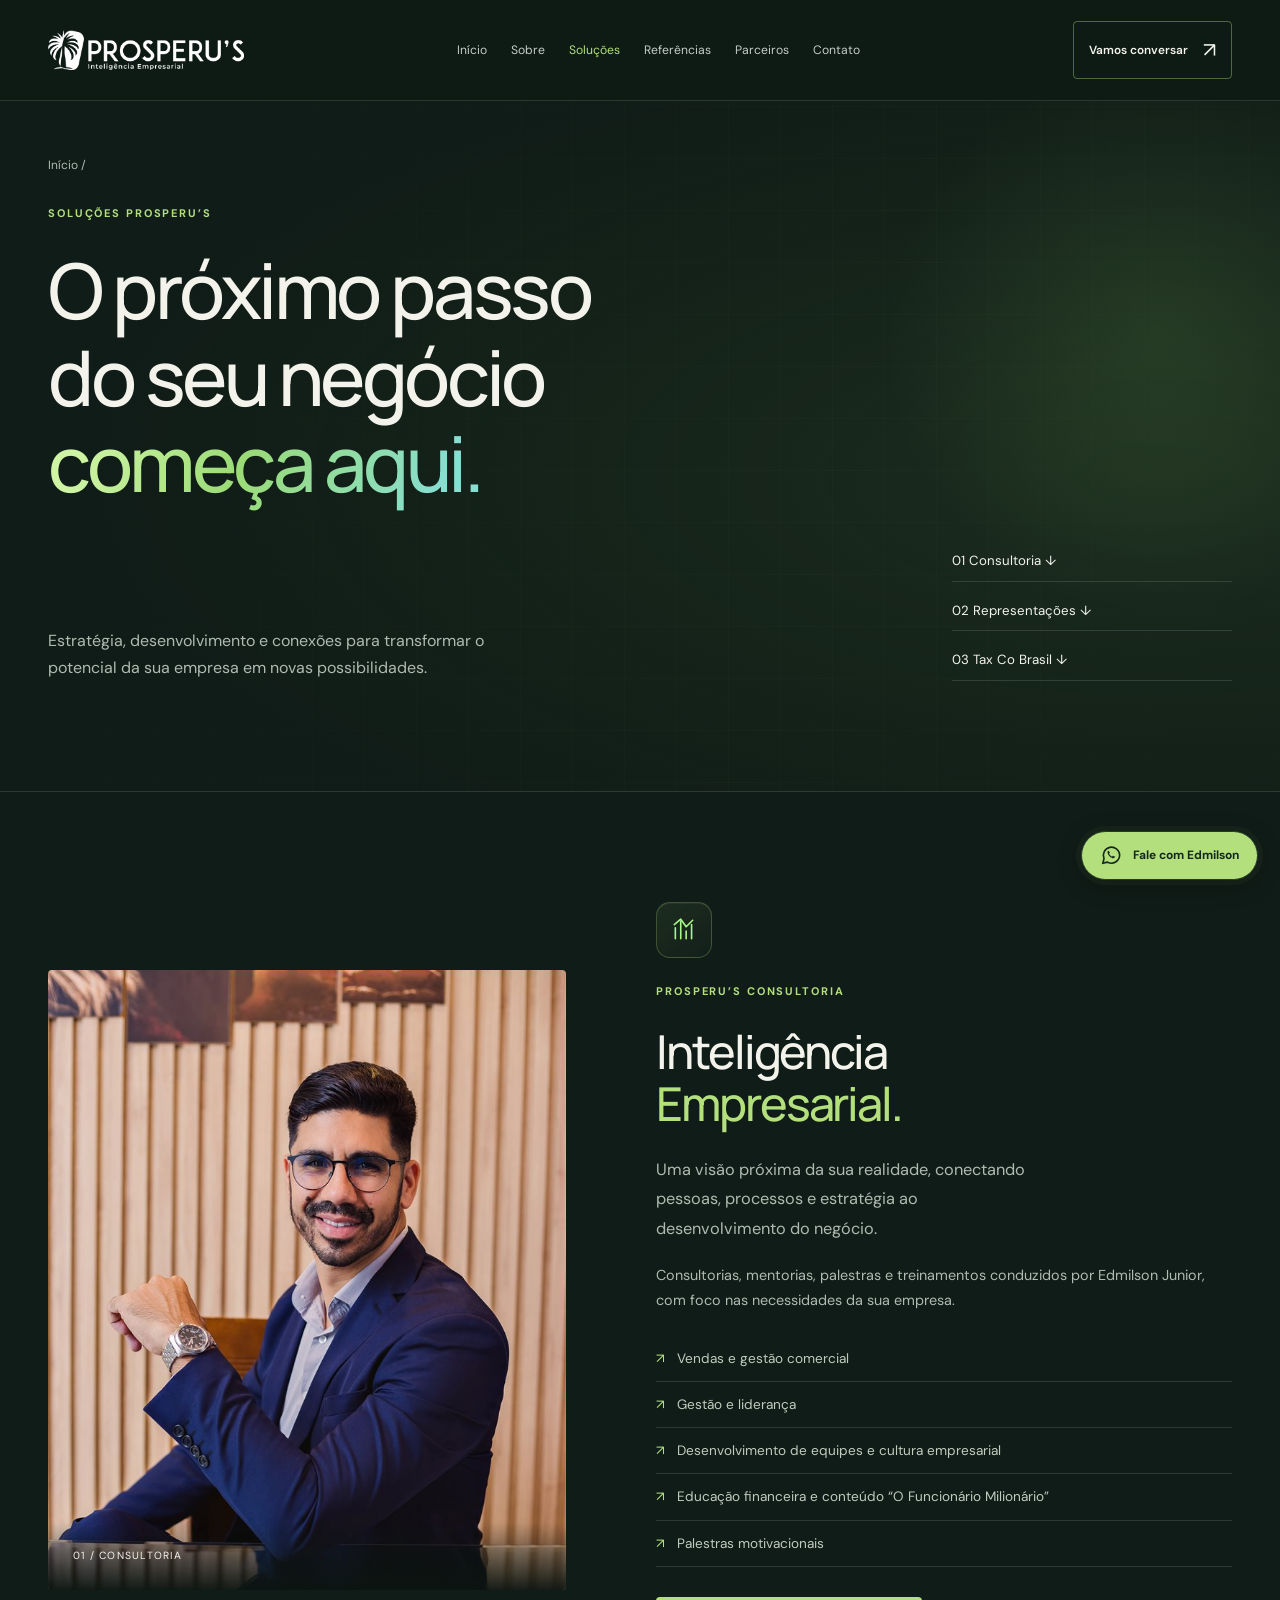
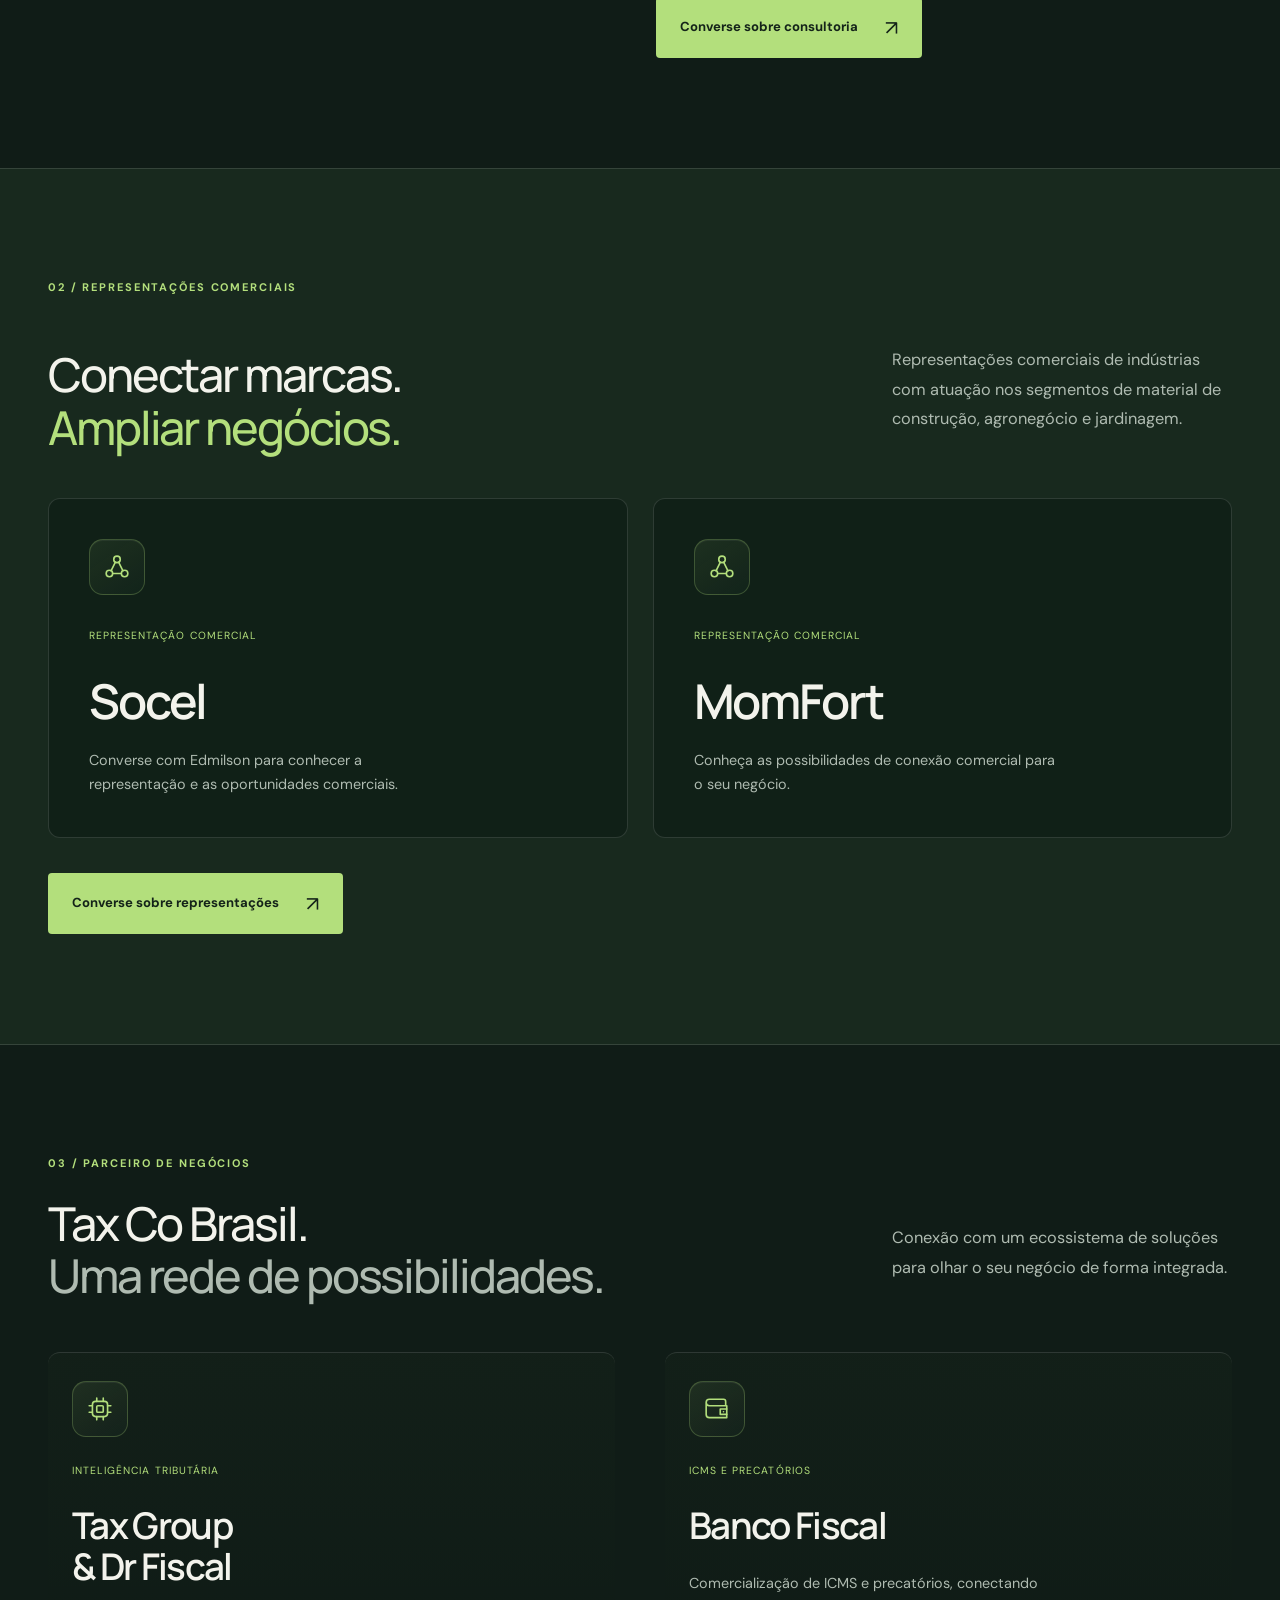
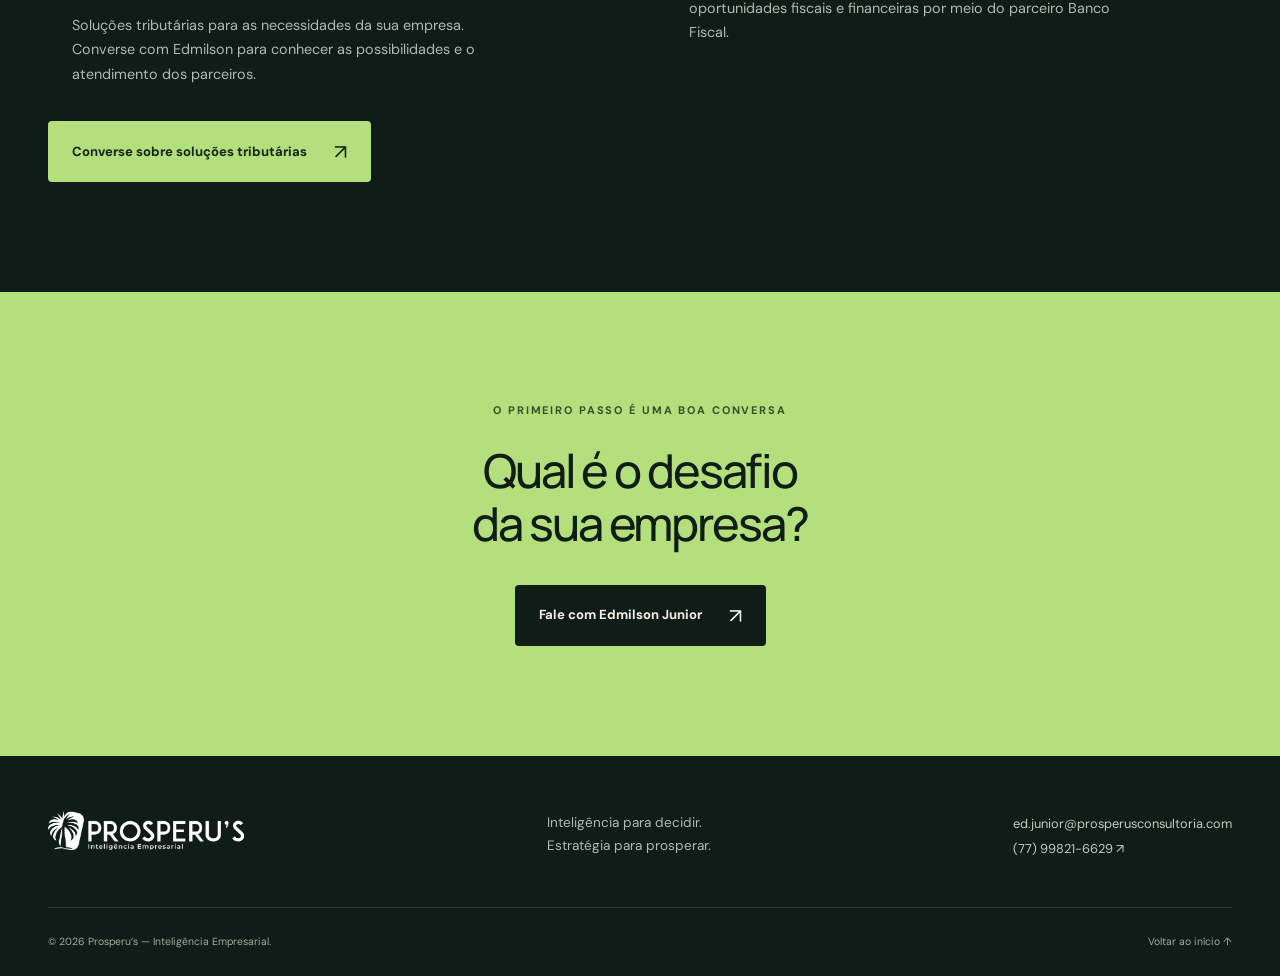
==== solucoes.html @ 61b0d807 "1.0.0 Protótipo novo site" ====
<!DOCTYPE html>
<html lang="pt-BR"><head><meta charset="UTF-8"><meta name="viewport" content="width=device-width, initial-scale=1">
<title>Soluções | Prosperu’s — Inteligência Empresarial</title><meta name="description" content="Conheça as soluções da Prosperu’s em consultoria empresarial, representações comerciais e inteligência tributária com o ecossistema Tax Co Brasil."><meta name="theme-color" content="#101c17">
<link rel="icon" href="img/favicon.ico"><link rel="preconnect" href="https://fonts.googleapis.com"><link rel="preconnect" href="https://fonts.gstatic.com" crossorigin>
<link href="https://fonts.googleapis.com/css2?family=DM+Sans:wght@400;500;600;700&family=Manrope:wght@400;500;600;700;800&display=swap" rel="stylesheet">
<link rel="stylesheet" href="css/style.css"><script src="js/script.js" defer></script></head><body><div class="scroll-progress" aria-hidden="true"></div><a class="skip-link" href="#conteudo">Pular para o conteúdo</a>
<header class="site-header"><div class="container nav-wrap">
<a class="brand" href="index.html" aria-label="Prosperu’s — início"><img src="img/prosperus-logo-white.png" alt="Prosperu’s — Inteligência Empresarial" width="220" height="45"></a>
<button class="menu-toggle" aria-expanded="false" aria-controls="main-menu" hidden>Menu <span aria-hidden="true">☰</span></button>
<nav id="main-menu" aria-label="Navegação principal">
<a href="index.html">Início</a><a href="index.html#sobre">Sobre</a><a href="solucoes.html" aria-current="page">Soluções</a><a href="index.html#referencias">Referências</a><a href="index.html#parceiros">Parceiros</a><a href="index.html#contato">Contato</a>
</nav><a class="nav-cta" href="https://wa.me/5577998216629?text=Ol%C3%A1%2C%20Edmilson!%20Gostaria%20de%20conversar%20sobre%20as%20solu%C3%A7%C3%B5es%20da%20Prosperu%E2%80%99s." target="_blank" rel="noopener noreferrer">Vamos conversar <span aria-hidden="true">↗</span></a>
</div></header>
<main id="conteudo" tabindex="-1"><section class="solutions-hero section"><div class="tech-grid" aria-hidden="true"></div><div class="container"><a class="breadcrumb" href="index.html">Início /</a><p class="eyebrow">SOLUÇÕES PROSPERU’S</p><h1>O próximo passo<br>do seu negócio<br><em>começa aqui.</em></h1><div class="solutions-intro"><p>Estratégia, desenvolvimento e conexões para transformar o potencial da sua empresa em novas possibilidades.</p><nav aria-label="Frentes de soluções"><a href="#consultoria">01 Consultoria ↓</a><a href="#representacoes">02 Representações ↓</a><a href="#tax-co">03 Tax Co Brasil ↓</a></nav></div></div></section>
<section class="section solution-detail" id="consultoria"><div class="container solution-grid"><div class="solution-image"><img src="img/edmilson-hero-1200.jpg" srcset="img/edmilson-hero-720.jpg 720w, img/edmilson-hero-1200.jpg 1200w" sizes="(max-width: 640px) calc(100vw - 60px), (max-width: 1336px) 45vw, 560px" alt="Edmilson Junior, consultor empresarial" width="3648" height="5472" loading="lazy"><span>01 / CONSULTORIA</span></div><div><span class="icon-box solution-icon"><svg class="ui-icon " viewBox="0 0 24 24" fill="none" stroke="currentColor" stroke-width="1.5" stroke-linecap="round" stroke-linejoin="round" aria-hidden="true" focusable="false"><use href="img/icons.svg#strategy"></use></svg></span><p class="eyebrow">PROSPERU’S CONSULTORIA</p><h2>Inteligência<br><em>Empresarial.</em></h2><p class="section-description">Uma visão próxima da sua realidade, conectando pessoas, processos e estratégia ao desenvolvimento do negócio.</p><p>Consultorias, mentorias, palestras e treinamentos conduzidos por Edmilson Junior, com foco nas necessidades da sua empresa.</p><ul class="topic-list"><li>Vendas e gestão comercial</li><li>Gestão e liderança</li><li>Desenvolvimento de equipes e cultura empresarial</li><li>Educação financeira e conteúdo “O Funcionário Milionário”</li><li>Palestras motivacionais</li></ul><a class="button button-primary" href="https://wa.me/5577998216629?text=Ol%C3%A1%2C%20Edmilson!%20Tenho%20interesse%20na%20Prosperu%E2%80%99s%20Consultoria%20%E2%80%94%20Intelig%C3%AAncia%20Empresarial." target="_blank" rel="noopener noreferrer">Converse sobre consultoria <span aria-hidden="true">↗</span></a></div></div></section>
<section class="section solution-detail representation-detail" id="representacoes"><div class="container"><p class="eyebrow">02 / REPRESENTAÇÕES COMERCIAIS</p><div class="heading-row"><h2>Conectar marcas.<br><em>Ampliar negócios.</em></h2><p class="section-description">Representações comerciais de indústrias com atuação nos segmentos de material de construção, agronegócio e jardinagem.</p></div><div class="representation-cards"><article><span class="icon-box"><svg class="ui-icon " viewBox="0 0 24 24" fill="none" stroke="currentColor" stroke-width="1.5" stroke-linecap="round" stroke-linejoin="round" aria-hidden="true" focusable="false"><use href="img/icons.svg#network"></use></svg></span><span>REPRESENTAÇÃO COMERCIAL</span><h3>Socel</h3><p>Converse com Edmilson para conhecer a representação e as oportunidades comerciais.</p></article><article><span class="icon-box"><svg class="ui-icon " viewBox="0 0 24 24" fill="none" stroke="currentColor" stroke-width="1.5" stroke-linecap="round" stroke-linejoin="round" aria-hidden="true" focusable="false"><use href="img/icons.svg#network"></use></svg></span><span>REPRESENTAÇÃO COMERCIAL</span><h3>MomFort</h3><p>Conheça as possibilidades de conexão comercial para o seu negócio.</p></article></div><a class="button button-primary" href="https://wa.me/5577998216629?text=Ol%C3%A1%2C%20Edmilson!%20Gostaria%20de%20saber%20mais%20sobre%20as%20representa%C3%A7%C3%B5es%20comerciais%20Socel%20e%20MomFort." target="_blank" rel="noopener noreferrer">Converse sobre representações <span aria-hidden="true">↗</span></a></div></section>
<section class="section solution-detail tax-detail" id="tax-co"><div class="container"><p class="eyebrow">03 / PARCEIRO DE NEGÓCIOS</p><div class="heading-row"><h2>Tax Co Brasil.<br><span class="muted">Uma rede de possibilidades.</span></h2><p class="section-description">Conexão com um ecossistema de soluções para olhar o seu negócio de forma integrada.</p></div><div class="tax-grid"><article><span class="icon-box"><svg class="ui-icon " viewBox="0 0 24 24" fill="none" stroke="currentColor" stroke-width="1.5" stroke-linecap="round" stroke-linejoin="round" aria-hidden="true" focusable="false"><use href="img/icons.svg#chip"></use></svg></span><span>INTELIGÊNCIA TRIBUTÁRIA</span><h3>Tax Group<br>& Dr Fiscal</h3><p>Soluções tributárias para as necessidades da sua empresa. Converse com Edmilson para conhecer as possibilidades e o atendimento dos parceiros.</p></article><article><span class="icon-box"><svg class="ui-icon " viewBox="0 0 24 24" fill="none" stroke="currentColor" stroke-width="1.5" stroke-linecap="round" stroke-linejoin="round" aria-hidden="true" focusable="false"><use href="img/icons.svg#wallet"></use></svg></span><span>ICMS E PRECATÓRIOS</span><h3>Banco Fiscal</h3><p>Comercialização de ICMS e precatórios, conectando oportunidades fiscais e financeiras por meio do parceiro Banco Fiscal.</p></article></div><a class="button button-primary" href="https://wa.me/5577998216629?text=Ol%C3%A1%2C%20Edmilson!%20Tenho%20interesse%20nas%20solu%C3%A7%C3%B5es%20do%20ecossistema%20Tax%20Co%20Brasil%2C%20intelig%C3%AAncia%20tribut%C3%A1ria%2C%20ICMS%20e%20precat%C3%B3rios." target="_blank" rel="noopener noreferrer">Converse sobre soluções tributárias <span aria-hidden="true">↗</span></a></div></section>
<section class="section final-cta"><div class="container"><p class="eyebrow">O PRIMEIRO PASSO É UMA BOA CONVERSA</p><h2>Qual é o desafio<br>da sua empresa?</h2><a class="button button-primary" href="index.html#contato">Fale com Edmilson Junior <span aria-hidden="true">↗</span></a></div></section></main><footer class="site-footer"><div class="container"><div class="footer-top"><a class="brand" href="index.html"><img src="img/prosperus-logo-white.png" alt="Prosperu’s — Inteligência Empresarial" width="220" height="45" loading="lazy"></a><p>Inteligência para decidir.<br>Estratégia para prosperar.</p><div><a href="mailto:ed.junior@prosperusconsultoria.com">ed.junior@prosperusconsultoria.com</a><br><a href="https://wa.me/5577998216629?text=Ol%C3%A1%2C%20Edmilson!%20Gostaria%20de%20conversar%20sobre%20as%20solu%C3%A7%C3%B5es%20da%20Prosperu%E2%80%99s." target="_blank" rel="noopener noreferrer">(77) 99821-6629 <span aria-hidden="true">↗</span></a></div></div><div class="footer-bottom"><span>© 2026 Prosperu’s — Inteligência Empresarial.</span><a href="index.html#conteudo">Voltar ao início ↑</a></div></div></footer>
<a class="floating-contact" href="https://wa.me/5577998216629?text=Ol%C3%A1%2C%20Edmilson!%20Gostaria%20de%20conversar%20sobre%20as%20solu%C3%A7%C3%B5es%20da%20Prosperu%E2%80%99s." target="_blank" rel="noopener noreferrer" aria-label="Conversar com Edmilson Junior no WhatsApp"><svg viewBox="0 0 24 24" fill="none" aria-hidden="true"><path d="M20.5 11.5a8.5 8.5 0 0 1-12.6 7.4L3 20l1.2-4.8a8.5 8.5 0 1 1 16.3-3.7Z" stroke="currentColor" stroke-width="1.7"/><path d="M8 7.5c-.7 1.5 1 5.8 5 7.3 1.2.4 2.5-.3 2.8-1.4l-2.3-1.2-1 1c-1.4-.6-2.6-1.8-3.1-3.2l1-1L9 7Z" fill="currentColor"/></svg><span>Fale com Edmilson</span></a></body></html>
---- css/style.css ----
/* Prosperu’s — identidade e componentes compartilhados */ :root {
  --bg:#101c17;
  --bg-deep:#0b1410;
  --surface:#17261e;
  --line:#ffffff20;
  --text:#f3f3ec;
  --muted:#afbbb1;
  --green:#b3df7c;
  --brand:#7aaa50;
  --light:#f0f1e9;
  --ink:#203429;
  --radius:4px
}

* {
  box-sizing:border-box
}

html {
  scroll-behavior:smooth;
  scroll-padding-top:110px
}

body {
  margin:0;
  background:var(--bg);
  color:var(--text);
  font-family:'DM Sans',sans-serif;
  font-size:16px;
  line-height:1.7
}

h1,h2,h3,p,figure {
  margin:0
}

h1,h2,h3 {
  font-family:'Manrope',sans-serif;
  line-height:1.13;
  letter-spacing:-.045em
}

h1 {
  font-size:clamp(3.2rem,5.65vw,5.4rem);
  font-weight:500
}

h2 {
  font-size:clamp(2.25rem,3.65vw,3.5rem);
  font-weight:500
}

h3 {
  font-size:1.5rem;
  font-weight:600
}

em {
  color:var(--green);
  font-style:normal
}

a {
  color:inherit;
  text-decoration:none
}

a,button,input,textarea {
  -webkit-tap-highlight-color:transparent
}

a,button {
  touch-action:manipulation
}

img {
  max-width:100%;
  display:block
}

button,input,textarea {
  font:inherit
}

button,a,input,textarea {
  outline-offset:5px
}

a:focus-visible,button:focus-visible,input:focus-visible,textarea:focus-visible {
  outline:2px solid var(--green)
}

::selection {
  background:var(--green);
  color:var(--bg)
}

.container {
  width:min(1240px,calc(100% - 96px));
  margin-inline:auto
}

.section {
  padding-block:110px
}

.eyebrow {
  color:var(--green);
  font-size:.69rem;
  font-weight:700;
  letter-spacing:.17em;
  line-height:1.5;
  margin-bottom:25px
}

.muted {
  color:var(--muted)
}

.section-description {
  color:var(--muted);
  max-width:390px;
  font-size:1.02rem;
  line-height:1.8
}

.section-heading {
  margin-bottom:50px
}

.section-heading>p:last-child:not(.eyebrow) {
  margin-top:24px;
  color:#5c6d60
}

.heading-row {
  display:flex;
  justify-content:space-between;
  gap:50px;
  align-items:end
}

.heading-row .section-description {
  max-width:340px
}

.button {
  display:inline-flex;
  align-items:center;
  justify-content:space-between;
  gap:27px;
  min-height:55px;
  padding:15px 23px;
  border:1px solid transparent;
  border-radius:var(--radius);
  font-size:.82rem;
  font-weight:700;
  line-height:1.4;
  cursor:pointer;
  transition:background .2s,transform .2s
}

.button-primary {
  color:#142319;
  background:var(--green)
}

.button-primary:hover {
  background:#c5eca0;
  transform:translateY(-2px)
}

.button span,.text-link span,.nav-cta span {
  font-size:1.3rem;
  font-weight:400
}

.text-link {
  display:inline-flex;
  align-items:center;
  justify-content:space-between;
  gap:25px;
  font-size:.83rem;
  font-weight:600;
  line-height:1.5
}

.text-link:hover {
  color:var(--green)
}

.skip-link {
  position:fixed;
  left:20px;
  top:-100px;
  background:var(--green);
  color:var(--bg);
  padding:12px;
  z-index:100
}

.skip-link:focus {
  top:10px
}

.status-dot {
  display:inline-block;
  flex-shrink:0;
  width:6px;
  height:6px;
  border-radius:50%;
  background:var(--green)
}

.brand {
  display:block;
  flex-shrink:0;
  width:196px
}

.brand img {
  width:100%;
  height:auto
}

.site-header {
  position:fixed;
  top:0;
  left:0;
  right:0;
  z-index:30;
  background:#101c17f5;
  border-bottom:1px solid var(--line)
}

.nav-wrap {
  min-height:100px;
  display:flex;
  gap:30px;
  align-items:center;
  justify-content:space-between
}

.site-header nav {
  display:flex;
  gap:24px;
  align-items:center
}

.site-header nav a {
  font-size:.76rem;
  color:#c5cdc6;
  white-space:nowrap;
  transition:color .2s
}

.site-header nav a:hover,.site-header nav a[aria-current] {
  color:var(--green)
}

.nav-cta {
  font-size:.74rem;
  font-weight:600;
  border:1px solid #b3df7c65;
  padding:10px 15px;
  display:flex;
  align-items:center;
  gap:15px;
  border-radius:var(--radius);
  white-space:nowrap
}

.nav-cta:hover {
  background:var(--surface)
}

.menu-toggle {
  display:none;
  background:none;
  color:var(--text);
  border:1px solid var(--line);
  padding:8px 12px;
  border-radius:4px;
  cursor:pointer
}

.menu-toggle[hidden] {
  display:none
}

.hero {
  padding-top:153px;
  overflow:hidden;
  background:radial-gradient(ellipse at 80% 38%,#263a2570 0%,transparent 58%)
}

.hero-grid {
  display:grid;
  grid-template-columns:1.1fr 1fr;
  align-items:center;
  gap:60px
}

.hero-copy {
  padding-block:34px 20px
}

.hero .eyebrow {
  display:flex;
  align-items:center;
  gap:10px;
  margin-bottom:33px
}

.hero h1 {
  line-height:1.08
}

.hero-description {
  font-size:1.05rem;
  color:#c3cbc2;
  margin-top:27px;
  line-height:1.8
}

.hero-actions {
  display:flex;
  align-items:center;
  gap:27px;
  margin-top:33px
}

.hero-note {
  display:flex;
  gap:18px;
  align-items:center;
  margin-top:46px;
  color:#b0bbaf;
  font-size:.72rem;
  line-height:1.7
}

.hero-note .line {
  width:38px;
  height:1px;
  background:#b3df7c88
}

.hero-visual {
  position:relative;
  align-self:stretch;
  display:flex;
  align-items:center;
  min-width:0;
  padding:25px 25px 28px 0
}

.hero-photo {
  height:550px;
  max-height:65vw;
  width:100%;
  position:relative;
  border-radius:160px 6px 6px 6px;
  overflow:hidden;
  border:1px solid #b3df7c30
}

.hero-photo:after {
  content:'';
  position:absolute;
  inset:0;
  background:linear-gradient(0deg,#101c1770,transparent 35%)
}

.hero-photo img {
  width:100%;
  height:100%;
  object-fit:cover;
  object-position:50% 37%
}

.photo-word {
  position:absolute;
  top:2px;
  right:22px;
  font-size:.65rem;
  letter-spacing:.38em;
  color:#a5b798
}

.portrait-label {
  position:absolute;
  bottom:58px;
  left:-28px;
  right:58px;
  display:flex;
  align-items:center;
  gap:16px;
  border:1px solid #ffffff30;
  background:#13251ee8;
  backdrop-filter:blur(12px);
  padding:18px 22px;
  border-radius:4px
}

.portrait-label strong {
  font-size:.96rem;
  display:block;
  font-weight:500
}

.portrait-label div>span {
  display:block;
  font-size:.69rem;
  color:#b3c2b4
}

.portrait-label>span:last-child {
  margin-left:auto;
  color:var(--green);
  font-size:1.7rem
}

.photo-caption {
  position:absolute;
  bottom:3px;
  right:24px;
  font-size:.5rem;
  letter-spacing:.15em;
  color:#afbdad
}

.hero-bottom {
  display:flex;
  align-items:center;
  justify-content:space-between;
  padding-block:32px 27px;
  margin-top:35px;
  border-top:1px solid var(--line);
  font-size:.6rem;
  letter-spacing:.12em;
  color:#9cafa1
}

.hero-bottom a {
  letter-spacing:0;
  font-size:.72rem
}

.stats {
  border-block:1px solid var(--line);
  background:#142219
}

.stats-grid {
  display:grid;
  grid-template-columns:repeat(5,1fr);
  padding-block:36px
}

.stats-grid>div {
  padding-inline:28px;
  border-left:1px solid var(--line)
}

.stats-grid>div:first-child {
  padding-left:0;
  border-left:0
}

.stats strong {
  font-family:'Manrope',sans-serif;
  font-size:clamp(2rem,3vw,2.8rem);
  font-weight:500;
  line-height:1.3;
  letter-spacing:-.05em;
  white-space:nowrap
}

.stats strong span {
  color:var(--green)
}

.stats p {
  color:var(--muted);
  font-size:.72rem;
  margin-top:5px
}

.about-grid {
  display:grid;
  grid-template-columns:.9fr 1fr;
  gap:90px;
  align-items:center
}

.about-photo {
  position:relative;
  height:555px;
  overflow:hidden;
  border-radius:4px
}

.about-photo img {
  height:100%;
  width:100%;
  object-fit:cover;
  object-position:center 30%
}

.about-photo>span {
  position:absolute;
  bottom:0;
  left:0;
  right:0;
  padding:25px;
  background:linear-gradient(0deg,#0b1410e0,transparent);
  font-size:.6rem;
  letter-spacing:.12em
}

.about-copy h3 {
  font-size:2.25rem
}

.about-copy .eyebrow {
  margin-bottom:16px
}

.role {
  font-size:.8rem;
  color:var(--green);
  margin-top:10px;
  margin-bottom:25px
}

.about-copy>p:not(.eyebrow):not(.role) {
  color:var(--muted);
  font-size:.92rem;
  margin-bottom:18px
}

.about-copy strong {
  color:var(--text);
  font-weight:500
}

.about-copy .text-link {
  margin-top:10px
}

.values-grid {
  display:grid;
  grid-template-columns:repeat(3,1fr);
  gap:42px;
  margin-top:70px
}

.values-grid article {
  border-top:1px solid var(--line);
  padding-top:23px
}

.values-grid article>span {
  font-size:.65rem;
  color:var(--green)
}

.values-grid h3 {
  margin-block:13px
}

.values-grid p {
  font-size:.86rem;
  color:var(--muted)
}

.challenges {
  background:var(--bg-deep)
}

.challenges-grid {
  display:grid;
  grid-template-columns:1fr 1.1fr;
  gap:90px;
  align-items:center
}

.challenges .section-description {
  margin-block:25px
}

.challenge-list>div {
  display:flex;
  gap:20px;
  align-items:center;
  border-bottom:1px solid var(--line);
  padding:25px 0
}

.challenge-list>div:first-child {
  border-top:1px solid var(--line)
}

.challenge-list>div>span:first-child {
  font-size:.65rem;
  color:var(--green)
}

.challenge-list h3 {
  font-size:1.07rem;
  letter-spacing:-.015em;
  line-height:1.5;
  font-weight:500
}

.challenge-list>div>span:last-child {
  color:var(--green);
  margin-left:auto
}

.service-grid {
  display:grid;
  grid-template-columns:repeat(3,1fr);
  gap:18px
}

.service-card {
  display:flex;
  flex-direction:column;
  padding:32px;
  background:var(--surface);
  border:1px solid var(--line);
  min-height:350px;
  border-radius:var(--radius);
  transition:background .2s,border-color .2s
}

.service-card:hover {
  background:#213527;
  border-color:#b3df7c80
}

.card-number {
  color:var(--green);
  font-size:.62rem;
  letter-spacing:.1em
}

.service-card h3 {
  margin-top:50px;
  font-size:1.5rem;
  line-height:1.25
}

.service-card p {
  font-size:.85rem;
  color:var(--muted);
  margin-block:19px 30px
}

.card-link {
  display:flex;
  justify-content:space-between;
  align-items:center;
  gap:15px;
  font-size:.76rem;
  margin-top:auto;
  color:var(--green);
  border-top:1px solid var(--line);
  padding-top:18px
}

.references {
  background:var(--light);
  color:var(--ink)
}

.references .eyebrow {
  color:#426632
}

.logo-grid {
  display:grid;
  grid-template-columns:repeat(5,1fr);
  gap:1px;
  background:#d4dcd0;
  border:1px solid #d4dcd0
}

.logo-tile {
  background:white;
  min-height:135px;
  display:flex;
  justify-content:center;
  align-items:center;
  padding:24px
}

.logo-tile img {
  width:auto;
  max-width:100%;
  height:auto;
  max-height:75px;
  object-fit:contain
}

.name-tile {
  font-family:'Manrope',sans-serif;
  font-size:1.15rem;
  font-weight:700;
  text-align:center
}

.testimonials {
  margin-top:85px
}

.testimonials h3 {
  font-size:2rem
}

.testimonial-grid {
  display:grid;
  grid-template-columns:repeat(2,1fr);
  gap:30px
}

.testimonial-grid figure {
  padding:30px;
  border:1px solid #ccd4c7;
  border-radius:var(--radius);
  background:#e9ece2;
  display:flex;
  flex-direction:column
}

.testimonial-grid blockquote {
  margin:0 0 25px;
  font-size:.87rem;
  line-height:1.85
}

.testimonial-grid figcaption {
  margin-top:auto;
  border-top:1px solid #ccd4c7;
  padding-top:18px
}

.testimonial-grid figcaption strong {
  font-size:.85rem;
  display:block
}

.testimonial-grid figcaption span {
  font-size:.72rem;
  display:block;
  color:#52624e;
  margin-top:4px
}

.partner-grid {
  display:grid;
  grid-template-columns:repeat(5,1fr);
  border-block:1px solid var(--line)
}

.partner-grid>div {
  padding:25px 20px;
  border-left:1px solid var(--line)
}

.partner-grid>div:first-child {
  border-left:0;
  padding-left:0
}

.partner-grid span {
  font-size:.65rem;
  color:var(--green)
}

.partner-grid h3 {
  font-size:1.15rem;
  margin-top:20px;
  line-height:1.4;
  letter-spacing:-.025em
}

.representation-strip {
  display:flex;
  align-items:center;
  gap:40px;
  padding-top:35px
}

.representation-strip>span {
  font-size:.6rem;
  letter-spacing:.08em;
  color:var(--muted)
}

.representation-strip strong {
  font-size:1.2rem;
  font-family:'Manrope',sans-serif;
  font-weight:500
}

.representation-strip a {
  margin-left:auto;
  color:var(--green)
}

.contact {
  background:var(--bg-deep);
  border-top:1px solid var(--line)
}

.contact-grid {
  display:grid;
  grid-template-columns:1fr 1fr;
  gap:90px
}

.contact h2 {
  font-size:clamp(2.7rem,4.8vw,4.5rem)
}

.contact .section-description {
  margin-block:25px 30px
}

.contact-details {
  display:flex;
  flex-direction:column;
  gap:8px;
  margin-top:30px;
  font-size:.85rem;
  color:var(--muted)
}

.contact-details a {
  overflow-wrap:anywhere
}

.contact-details a:hover {
  color:var(--green)
}

.contact-form {
  background:var(--surface);
  padding:35px;
  border:1px solid var(--line);
  border-radius:var(--radius)
}

.contact-form h3 {
  font-size:1.4rem
}

.contact-form>p {
  font-size:.82rem;
  color:var(--muted);
  margin-block:12px 25px
}

label {
  display:block;
  font-size:.75rem;
  margin-bottom:8px
}

input,textarea {
  width:100%;
  min-width:0;
  background:#101c17;
  color:var(--text);
  border:1px solid #ffffff30;
  border-radius:3px;
  padding:13px;
  font-size:.83rem;
  margin-bottom:20px
}

input::placeholder,textarea::placeholder {
  color:#a2b0a5
}

textarea {
  resize:vertical;
  min-height:120px
}

.form-row {
  display:grid;
  grid-template-columns:1fr 1fr;
  gap:15px
}

.contact-form .button {
  width:100%
}

.site-footer {
  padding-block:55px 25px
}

.footer-top {
  display:flex;
  justify-content:space-between;
  align-items:start;
  gap:40px
}

.footer-top p {
  font-size:.85rem;
  color:var(--muted)
}

.footer-top>div {
  font-size:.8rem;
  line-height:2;
  color:#c1cec0
}

.footer-top>div a {
  overflow-wrap:anywhere
}

.footer-top>div a:hover {
  color:var(--green)
}

.footer-bottom {
  display:flex;
  justify-content:space-between;
  gap:25px;
  padding-top:25px;
  margin-top:45px;
  border-top:1px solid var(--line);
  font-size:.65rem;
  color:#9eb09f
}

.floating-contact {
  position:fixed;
  right:22px;
  bottom:20px;
  z-index:25;
  background:var(--green);
  color:#15291b;
  display:flex;
  align-items:center;
  gap:10px;
  padding:12px 18px;
  border:1px solid #233b25;
  border-radius:50px;
  box-shadow:0 5px 25px #0004;
  font-size:.75rem;
  font-weight:700
}

.floating-contact:hover {
  background:#c5eca0
}

.floating-contact svg {
  width:23px;
  height:23px
}

.solutions-hero {
  padding-top:150px;
  background:radial-gradient(ellipse at 90% 60%,#29402670,transparent 65%);
  border-bottom:1px solid var(--line)
}

.breadcrumb {
  color:var(--muted);
  font-size:.75rem;
  display:inline-block;
  margin-bottom:30px
}

.solutions-hero h1 {
  font-size:clamp(3.2rem,6vw,5.6rem)
}

.solutions-intro {
  display:flex;
  justify-content:space-between;
  gap:65px;
  align-items:end;
  margin-top:35px
}

.solutions-intro>p {
  max-width:440px;
  color:var(--muted)
}

.solutions-intro nav {
  display:flex;
  flex-direction:column;
  gap:10px;
  min-width:280px
}

.solutions-intro nav a {
  border-bottom:1px solid var(--line);
  padding:8px 0;
  font-size:.83rem
}

.solutions-intro nav a:hover {
  color:var(--green)
}

.solution-grid {
  display:grid;
  grid-template-columns:.9fr 1fr;
  gap:90px;
  align-items:center
}

.solution-image {
  height:620px;
  position:relative;
  overflow:hidden;
  border-radius:var(--radius)
}

.solution-image img {
  height:100%;
  width:100%;
  object-fit:cover;
  object-position:50% 35%
}

.solution-image>span {
  position:absolute;
  bottom:0;
  left:0;
  right:0;
  padding:25px;
  background:linear-gradient(0deg,#0b1410ee,transparent);
  font-size:.65rem;
  letter-spacing:.12em
}

.solution-detail .section-description {
  margin-top:25px;
  margin-bottom:20px
}

.solution-detail p:not(.eyebrow):not(.section-description) {
  font-size:.9rem;
  color:var(--muted)
}

.topic-list {
  list-style:none;
  margin:24px 0 30px;
  padding:0
}

.topic-list li {
  border-bottom:1px solid var(--line);
  padding:11px 0;
  font-size:.85rem;
  color:#c0ccbe
}

.topic-list li:before {
  content:'↗';
  color:var(--green);
  margin-right:12px
}

.representation-detail {
  background:#18291e;
  border-block:1px solid var(--line)
}

.representation-cards {
  display:grid;
  grid-template-columns:1fr 1fr;
  gap:25px;
  margin:45px 0 35px
}

.representation-cards article {
  padding:40px;
  background:#102017;
  border:1px solid var(--line);
  border-radius:var(--radius)
}

.representation-cards article>span,.tax-grid article>span {
  font-size:.65rem;
  letter-spacing:.1em;
  color:var(--green)
}

.representation-cards h3 {
  font-size:3rem;
  margin-block:26px 20px
}

.representation-cards p {
  max-width:370px
}

.tax-grid {
  display:grid;
  grid-template-columns:1fr 1fr;
  gap:50px;
  margin-block:50px 35px
}

.tax-grid article {
  border-top:1px solid var(--line);
  padding-top:28px
}

.tax-grid h3 {
  font-size:2.3rem;
  margin-block:25px
}

.tax-grid p {
  max-width:440px
}

.final-cta {
  text-align:center;
  background:var(--green);
  color:var(--bg)
}

.final-cta .eyebrow {
  color:#35502b
}

.final-cta .button {
  margin-top:35px;
  background:var(--bg);
  color:var(--text)
}

.final-cta .button:hover {
  background:#263c2b
}

.thank-you {
  min-height:100svh;
  display:grid;
  place-items:center;
  padding:40px 24px;
  background:radial-gradient(ellipse at top,#30462b,transparent 65%)
}

.thank-you-card {
  max-width:640px;
  text-align:center
}

.thank-you-card .brand {
  margin:0 auto 40px
}

.success-mark {
  display:grid;
  place-items:center;
  width:60px;
  height:60px;
  margin:0 auto 25px;
  border:1px solid #b3df7c66;
  border-radius:50%;
  font-size:1.8rem;
  color:var(--green)
}

.thank-you-card h1 {
  font-size:clamp(3rem,6vw,4.6rem)
}

.thank-you-card>p:not(.eyebrow) {
  margin:25px auto;
  color:var(--muted);
  max-width:440px
}

.thank-you-card .button {
  margin:10px auto 25px
}

.thank-you-card>.text-link {
  display:flex;
  justify-content:center;
  gap:12px
}

@media(min-width:1600px) {
  .hero {
    padding-top:175px
  }

  .hero-photo {
    height:620px
  }

  .hero h1 {
    font-size:5.6rem
  }
}

@media(max-width:1150px) {
  .container {
    width:calc(100% - 64px)
  }

  .brand {
    width:170px
  }

  .nav-wrap {
    gap:20px
  }

  .site-header nav {
    gap:17px
  }

  .nav-cta {
    display:none
  }

  .hero-grid {
    gap:35px
  }

  .hero h1 {
    font-size:5.7vw
  }

  .hero-actions {
    gap:18px;
    flex-wrap:wrap
  }

  .hero-photo {
    height:530px
  }

  .portrait-label {
    left:-12px;
    right:40px
  }

  .about-grid,.challenges-grid,.contact-grid,.solution-grid {
    gap:50px
  }

  .service-card {
    padding:25px
  }

  .service-card h3 {
    font-size:1.3rem
  }

  .stats-grid>div {
    padding-inline:18px
  }
}

@media(max-width:850px) {
  .container {
    width:calc(100% - 48px)
  }

  .section {
    padding-block:75px
  }

  .nav-wrap {
    min-height:82px;
    flex-wrap:wrap
  }

  .site-header nav {
    gap:18px
  }

  .site-header nav a {
    font-size:.7rem
  }

  .brand {
    width:155px
  }

  .hero {
    padding-top:120px
  }

  .hero-grid {
    gap:25px
  }

  .hero .eyebrow {
    font-size:.55rem;
    letter-spacing:.1em
  }

  .hero-photo {
    height:460px
  }

  .hero h1 {
    font-size:6vw
  }

  .hero-description {
    font-size:.9rem
  }

  .hero-note {
    margin-top:30px
  }

  .hero-actions .button {
    padding-inline:15px;
    font-size:.73rem
  }

  .portrait-label {
    padding:15px;
    right:35px;
    bottom:55px
  }

  .portrait-label strong {
    font-size:.8rem
  }

  .portrait-label div>span {
    font-size:.6rem
  }

  .photo-caption {
    font-size:.4rem
  }

  .stats-grid>div {
    padding-inline:12px
  }

  .stats strong {
    font-size:1.9rem
  }

  .stats p {
    font-size:.63rem
  }

  .about-grid,.solution-grid {
    gap:35px
  }

  .about-photo {
    height:500px
  }

  .about-copy>p:not(.eyebrow):not(.role) {
    font-size:.83rem
  }

  .about-copy h3 {
    font-size:2rem
  }

  .values-grid {
    gap:25px
  }

  .values-grid p {
    font-size:.8rem
  }

  .heading-row {
    gap:30px
  }

  .heading-row .section-description {
    max-width:260px;
    font-size:.88rem
  }

  .challenges-grid {
    gap:35px
  }

  .service-grid {
    gap:12px
  }

  .service-card {
    padding:22px 18px
  }

  .service-card h3 {
    font-size:1.15rem
  }

  .card-number {
    font-size:.5rem
  }

  .service-card p {
    font-size:.8rem
  }

  .card-link {
    font-size:.68rem
  }

  .logo-grid {
    grid-template-columns:repeat(4,1fr)
  }

  .partner-grid {
    grid-template-columns:repeat(3,1fr);
    border-bottom:0
  }

  .partner-grid>div {
    border-bottom:1px solid var(--line);
    padding:20px
  }

  .partner-grid>div:first-child {
    padding-left:20px
  }

  .partner-grid>div:nth-child(3n+1) {
    border-left:0
  }

  .representation-strip {
    gap:25px;
    flex-wrap:wrap
  }

  .contact-grid {
    gap:35px
  }

  .contact-form {
    padding:25px
  }

  .form-row {
    grid-template-columns:1fr;
    gap:0
  }

  .footer-top {
    flex-wrap:wrap;
    gap:30px
  }

  .footer-top>div {
    width:100%
  }

  .solutions-hero {
    padding-top:125px
  }

  .solutions-intro {
    gap:35px
  }

  .solutions-intro nav {
    min-width:220px
  }

  .solution-image {
    height:610px
  }
}

@media(max-width:640px) {
  html {
    scroll-padding-top:90px
  }

  .container {
    width:calc(100% - 40px)
  }

  .section {
    padding-block:60px
  }

  .nav-wrap {
    min-height:76px;
    gap:0
  }

  .brand {
    width:167px
  }

  .menu-toggle:not([hidden]) {
    display:block
  }

  .js-ready .site-header nav {
    display:none
  }

  .js-ready .site-header nav.is-open {
    display:flex
  }

  .site-header nav {
    order:3;
    width:100%;
    flex-direction:column;
    align-items:stretch;
    gap:0;
    padding-block:12px 20px
  }

  .site-header nav a {
    padding:12px 5px;
    font-size:.9rem;
    border-bottom:1px solid var(--line)
  }

  body:not(.js-ready) .site-header {
    position:relative
  }

  body:not(.js-ready) .hero {
    padding-top:30px
  }

  body:not(.js-ready) .solutions-hero {
    padding-top:40px
  }

  .hero {
    padding-top:110px
  }

  .hero-grid {
    grid-template-columns:1fr;
    gap:25px
  }

  .hero-copy {
    padding-block:0
  }

  .hero .eyebrow {
    font-size:.57rem;
    letter-spacing:.12em;
    margin-bottom:24px
  }

  .hero h1 {
    font-size:clamp(2.5rem,10.5vw,4.25rem)
  }

  .hero-description {
    font-size:.95rem;
    margin-top:22px
  }

  .hero-actions {
    margin-top:25px;
    gap:22px
  }

  .hero-actions .button {
    font-size:.77rem;
    padding:15px 18px
  }

  .hero-note {
    display:none
  }

  .hero-visual {
    padding:25px 10px 25px 10px;
    max-width:460px;
    width:100%;
    margin:auto
  }

  .hero-photo {
    height:460px;
    max-height:none;
    border-top-left-radius:120px
  }

  .hero-photo img {
    object-position:50% 34%
  }

  .photo-word {
    font-size:.55rem;
    right:12px;
    top:2px
  }

  .portrait-label {
    left:0;
    right:35px;
    bottom:45px;
    padding:16px 19px
  }

  .portrait-label strong {
    font-size:.95rem
  }

  .portrait-label div>span {
    font-size:.69rem
  }

  .photo-caption {
    right:12px;
    bottom:0;
    font-size:.43rem
  }

  .hero-bottom {
    margin-top:20px;
    padding-block:23px;
    gap:20px
  }

  .hero-bottom>span {
    max-width:160px;
    font-size:.51rem
  }

  .hero-bottom a {
    font-size:.65rem;
    text-align:right
  }

  .stats-grid {
    grid-template-columns:repeat(2,1fr);
    padding-block:10px
  }

  .stats-grid>div,.stats-grid>div:first-child {
    padding:22px 15px;
    border:0;
    border-bottom:1px solid var(--line)
  }

  .stats-grid>div:nth-child(even) {
    border-left:1px solid var(--line)
  }

  .stats-grid>div:last-child {
    grid-column:1 / -1;
    border-bottom:0;
    padding-bottom:20px
  }

  .stats strong {
    font-size:2.25rem
  }

  .stats p {
    font-size:.73rem
  }

  .section-heading {
    margin-bottom:35px
  }

  .eyebrow {
    font-size:.6rem;
    margin-bottom:20px
  }

  h2 {
    font-size:clamp(2rem,7.6vw,3rem)
  }

  .about-grid,.challenges-grid,.contact-grid,.solution-grid {
    grid-template-columns:1fr;
    gap:35px
  }

  .about-photo {
    height:450px;
    max-width:460px;
    width:100%
  }

  .about-copy>p:not(.eyebrow):not(.role) {
    font-size:.92rem
  }

  .about-copy h3 {
    font-size:2.15rem
  }

  .values-grid {
    grid-template-columns:1fr;
    gap:25px;
    margin-top:45px
  }

  .values-grid h3 {
    font-size:1.35rem
  }

  .values-grid p {
    font-size:.88rem
  }

  .values-grid article {
    padding-top:18px
  }

  .values-grid article>span {
    float:right
  }

  .challenge-list>div {
    padding:20px 0;
    gap:15px
  }

  .challenge-list h3 {
    font-size:1rem
  }

  .heading-row {
    display:block
  }

  .heading-row .section-description {
    max-width:100%;
    font-size:.95rem;
    margin-top:25px
  }

  .service-grid {
    grid-template-columns:1fr;
    gap:15px
  }

  .service-card {
    padding:27px;
    min-height:300px
  }

  .card-number {
    font-size:.6rem
  }

  .service-card h3 {
    font-size:1.6rem;
    margin-top:35px
  }

  .service-card p {
    font-size:.88rem
  }

  .card-link {
    font-size:.78rem
  }

  .logo-grid {
    grid-template-columns:repeat(2,1fr)
  }

  .logo-tile {
    min-height:115px;
    padding:20px
  }

  .logo-tile img {
    max-height:65px
  }

  .name-tile {
    font-size:1rem
  }

  .testimonials {
    margin-top:55px
  }

  .testimonials h3 {
    font-size:1.7rem
  }

  .testimonial-grid {
    grid-template-columns:1fr;
    gap:18px
  }

  .testimonial-grid figure {
    padding:25px
  }

  .partner-grid {
    grid-template-columns:repeat(2,1fr)
  }

  .partner-grid>div:nth-child(3n+1) {
    border-left:1px solid var(--line)
  }

  .partner-grid>div:nth-child(2n+1) {
    border-left:0
  }

  .partner-grid h3 {
    font-size:1rem
  }

  .partner-grid>div:last-child {
    grid-column:1 / -1
  }

  .representation-strip {
    gap:20px
  }

  .representation-strip>span {
    width:100%
  }

  .representation-strip a {
    font-size:.75rem
  }

  .contact h2 {
    font-size:3rem
  }

  .contact-form {
    padding:25px 20px
  }

  .contact-form h3 {
    font-size:1.35rem
  }

  .footer-top {
    flex-direction:column;
    gap:25px
  }

  .footer-top>div {
    font-size:.76rem
  }

  .footer-bottom {
    flex-direction:column;
    gap:15px;
    margin-top:30px;
    padding-bottom:55px
  }

  .floating-contact {
    right:15px;
    bottom:15px;
    padding:12px
  }

  .floating-contact span {
    display:none
  }

  .floating-contact svg {
    width:26px;
    height:26px
  }

  .solutions-hero {
    padding-top:115px
  }

  .solutions-hero h1 {
    font-size:clamp(2.6rem,10vw,4rem)
  }

  .solutions-intro {
    display:block;
    margin-top:25px
  }

  .solutions-intro>p {
    font-size:.92rem
  }

  .solutions-intro nav {
    margin-top:30px
  }

  .solution-image {
    height:450px;
    max-width:460px
  }

  .solution-grid {
    gap:35px
  }

  .solution-detail .section-description {
    font-size:.95rem
  }

  .representation-cards,.tax-grid {
    grid-template-columns:1fr;
    gap:20px;
    margin-top:30px
  }

  .representation-cards article {
    padding:30px
  }

  .representation-cards h3 {
    font-size:2.5rem
  }

  .tax-grid article {
    padding-block:25px
  }

  .tax-grid h3 {
    font-size:2rem
  }

  .solution-detail .button {
    font-size:.76rem;
    gap:18px;
    max-width:100%
  }

  .final-cta h2 {
    font-size:2.5rem
  }

  .thank-you-card>.text-link {
    font-size:.75rem
  }
}

@media(prefers-reduced-motion:reduce) {
  html {
    scroll-behavior:auto
  }

  *,*:before,*:after {
    animation:none!important;
    transition:none!important
  }
}


/* Camada tecnológica: ícones vetoriais, luz e movimento progressivo. */
:root { --tech-accent: #a8f58a; --tech-cyan: #87ded1; }
.sr-only {
  position:absolute; width:1px; height:1px; padding:0; margin:-1px;
  overflow:hidden; clip-path:inset(50%); white-space:nowrap; border:0;
}
.ui-icon { display:block; width:26px; height:26px; flex-shrink:0; }
.icon-box {
  display:inline-grid; place-items:center; width:56px; height:56px;
  color:var(--tech-accent); border:1px solid #b3df7c40; border-radius:14px;
  background:linear-gradient(145deg,#b3df7c16,#87ded105);
  box-shadow:inset 0 1px 0 #ffffff0d; flex-shrink:0;
}
.scroll-progress {
  position:fixed; top:0; left:0; width:100%; height:2px;
  z-index:60; pointer-events:none; transform:scaleX(0); transform-origin:left;
  background:linear-gradient(90deg,var(--green),var(--tech-cyan));
  box-shadow:0 0 12px #b3df7c66;
}
.site-header { background:#0e1b16ed; backdrop-filter:blur(18px); }
.hero, .solutions-hero { position:relative; isolation:isolate; }
.solutions-hero { overflow:hidden; }
.hero>.container, .solutions-hero>.container { position:relative; z-index:1; }
.tech-grid {
  position:absolute; inset:-50px 0; z-index:0; pointer-events:none; opacity:.32;
  background-image:linear-gradient(#b3df7c12 1px,transparent 1px),linear-gradient(90deg,#b3df7c12 1px,transparent 1px);
  background-size:52px 52px;
  mask-image:linear-gradient(110deg,transparent 5%,#000 65%,transparent 100%);
}
.hero::after, .solutions-hero::after {
  content:''; position:absolute; width:600px; height:600px;
  top:5%; right:-180px; z-index:0; border-radius:50%; pointer-events:none;
  background:radial-gradient(circle,#8acb6220,transparent 65%);
}
.hero h1 em, .solutions-hero h1 em {
  background:linear-gradient(110deg,#cef4a4 10%,#9bdb76 45%,#87ded1 90%);
  color:var(--green); -webkit-background-clip:text; background-clip:text;
  -webkit-text-fill-color:transparent;
}
.hero-visual { isolation:isolate; }
.hero-photo { z-index:1; border-color:#b3df7c66; box-shadow:0 0 60px #73ba4912; }
.hero-photo::before {
  content:''; position:absolute; inset:0; z-index:1; pointer-events:none;
  border:1px solid #d4f7b526; border-radius:inherit;
  background:linear-gradient(130deg,#b3df7c0c,transparent 35%);
}
.orbit {
  position:absolute; z-index:0; left:-8%; top:1%; width:116%; height:98%;
  border:1px solid #b3df7c30; border-radius:50%; pointer-events:none;
}
.orbit::after {
  content:''; position:absolute; top:17%; left:12%; width:8px; height:8px;
  border-radius:50%; background:var(--tech-accent); box-shadow:0 0 20px #b3df7c99;
}
.orbit-two { inset:8% -1% auto auto; width:103%; height:85%; border-style:dashed; border-color:#87ded12e; }
.orbit-two::after { width:5px; height:5px; left:85%; top:15%; background:var(--tech-cyan); }
.portrait-label { z-index:3; border-color:#b3df7c55; box-shadow:0 10px 40px #0003; }
.photo-caption, .photo-word { z-index:2; }
.photo-word { display:flex; align-items:center; gap:10px; letter-spacing:.2em; }
.photo-word .ui-icon { width:14px; height:14px; color:var(--tech-accent); }
.hero-note-icon {
  display:grid; place-items:center; width:42px; height:42px;
  border:1px solid #b3df7c30; border-radius:50%; color:var(--tech-accent);
}
.hero-note-icon .ui-icon { width:20px; height:20px; }
.stats { background:linear-gradient(115deg,#142219,#12231f); }
.stats-grid>div { position:relative; }
.stat-icon { width:20px; height:20px; margin-bottom:14px; color:var(--green); opacity:.9; }
.stats strong .counter-value { color:var(--text); font-variant-numeric:tabular-nums; }
.values-grid article { position:relative; }
.values-grid .value-icon { float:right; color:var(--green); font-size:inherit; }
.values-grid .value-icon .ui-icon { width:25px; height:25px; }
.challenge-icon { display:grid; place-items:center; width:36px; height:36px; flex-shrink:0; color:var(--green); }
.challenge-icon .ui-icon { width:23px; height:23px; }
.challenge-list>div { transition:padding .25s,background .25s; }
.challenge-list>div:hover { padding-inline:12px; background:#b3df7c06; }
.service-card {
  position:relative; overflow:hidden; isolation:isolate; border-radius:14px;
  background:linear-gradient(145deg,#1c3024,#13221b); padding-top:30px;
  transition:transform .3s,border-color .3s,box-shadow .3s;
}
.service-card::before {
  content:''; position:absolute; inset:0; z-index:-1; pointer-events:none; opacity:0;
  background:radial-gradient(320px circle at var(--pointer-x,50%) var(--pointer-y,30%),#b3df7c17,transparent 75%);
  transition:opacity .3s;
}
.service-card::after {
  content:''; position:absolute; top:0; left:20%; width:60%; height:1px;
  background:linear-gradient(90deg,transparent,#b3df7c99,transparent);
}
.service-card>.icon-box { margin-bottom:26px; }
.service-card .card-number { font-size:.58rem; }
.service-card h3 { margin-top:25px; }
.service-card:hover, .service-card:focus-visible { transform:translateY(-7px); border-color:#b3df7c70; box-shadow:0 16px 40px #0002; }
.service-card:hover::before { opacity:1; }
.service-card .icon-box { transition:transform .3s,color .3s,box-shadow .3s; }
.service-card:hover .icon-box { transform:translateY(-3px) rotate(-5deg); color:#d5ffc1; box-shadow:0 0 25px #b3df7c10; }
.card-link>span { transition:transform .25s; }
.service-card:hover .card-link>span { transform:translate(3px,-3px); }
.partner-grid .partner-icon { display:block; color:var(--green); }
.partner-grid .partner-icon .ui-icon { width:25px; height:25px; }
.logo-tile { transition:background .25s; }
.logo-tile img { transition:transform .3s; }
.logo-tile:hover { background:#f7faef; }
.logo-tile:hover img { transform:scale(1.045); }
.partner-grid>div { transition:background .3s; }
.partner-grid>div:hover { background:#b3df7c06; }
.representation-cards article, .tax-grid article {
  position:relative; border-radius:12px; transition:transform .3s,border-color .3s;
}
.representation-cards article>.icon-box, .tax-grid article>.icon-box { display:grid; margin-bottom:25px; }
.representation-cards article:hover { transform:translateY(-5px); border-color:#b3df7c66; }
.tax-grid article { padding-inline:24px; background:linear-gradient(180deg,#b3df7c05,transparent); }
.tax-grid article>span:not(.icon-box) { display:block; }
.solution-icon { margin-bottom:25px; }
.contact-form { border-radius:14px; background:linear-gradient(145deg,#1b2c22,#14231b); }
.button-primary { position:relative; overflow:hidden; box-shadow:0 0 0 0 #b3df7c00; transition:background .25s,transform .25s,box-shadow .25s; }
.button-primary:hover { box-shadow:0 0 30px #b3df7c20; }
.floating-contact { box-shadow:0 0 0 5px #b3df7c0a,0 5px 25px #0004; }
.values-grid article>span:not(.value-icon) { display:block; float:none; }
@keyframes orbit-spin { to { transform:rotate(360deg); } }
@keyframes grid-drift { to { transform:translateY(52px); } }
@keyframes hero-enter { from { opacity:0; transform:translateY(20px); } to { opacity:1; transform:translateY(0); } }
@keyframes status-glow { 50% { box-shadow:0 0 0 6px #b3df7c00; } 0%,100% { box-shadow:0 0 0 0 #b3df7c35; } }
@media(prefers-reduced-motion:no-preference) {
  .orbit-one { animation:orbit-spin 45s linear infinite; }
  .orbit-two { animation:orbit-spin 65s linear infinite reverse; }
  .tech-grid { animation:grid-drift 22s linear infinite; }
  .hero-copy>* { animation:hero-enter .8s ease-out both; }
  .hero-copy>*:nth-child(2) { animation-delay:.08s; }
  .hero-copy>*:nth-child(3) { animation-delay:.16s; }
  .hero-copy>*:nth-child(4) { animation-delay:.24s; }
  .hero-copy>*:nth-child(5) { animation-delay:.32s; }
  .status-dot { animation:status-glow 3s ease-in-out infinite; }
  .motion-paused .orbit, .motion-paused .tech-grid, .motion-paused .status-dot { animation-play-state:paused; }
}
@media(max-width:850px) {
  .service-card .card-number { font-size:.52rem; }
  .icon-box { width:48px; height:48px; border-radius:12px; }
}
@media(max-width:640px) {
  .tech-grid { background-size:36px 36px; opacity:.23; }
  .orbit { width:106%; left:-3%; }
  .orbit-two { width:96%; left:2%; }
  .service-card .card-number { font-size:.6rem; }
  .hero-photo { box-shadow:0 0 30px #73ba4910; }
  .hero .photo-word { letter-spacing:.12em; font-size:.5rem; }
  .stat-icon { width:18px; height:18px; margin-bottom:12px; }
  .challenge-list>div:hover { padding-inline:0; }
  .tax-grid article { padding:25px 20px; }
}
@media(prefers-reduced-motion:reduce) {
  .hero-copy>* { opacity:1; transform:none; }
  .service-card:hover, .service-card:focus-visible, .service-card:hover .icon-box,
  .service-card:hover .card-link>span, .logo-tile:hover img, .representation-cards article:hover { transform:none; }
  .tech-grid { transform:none; }
}
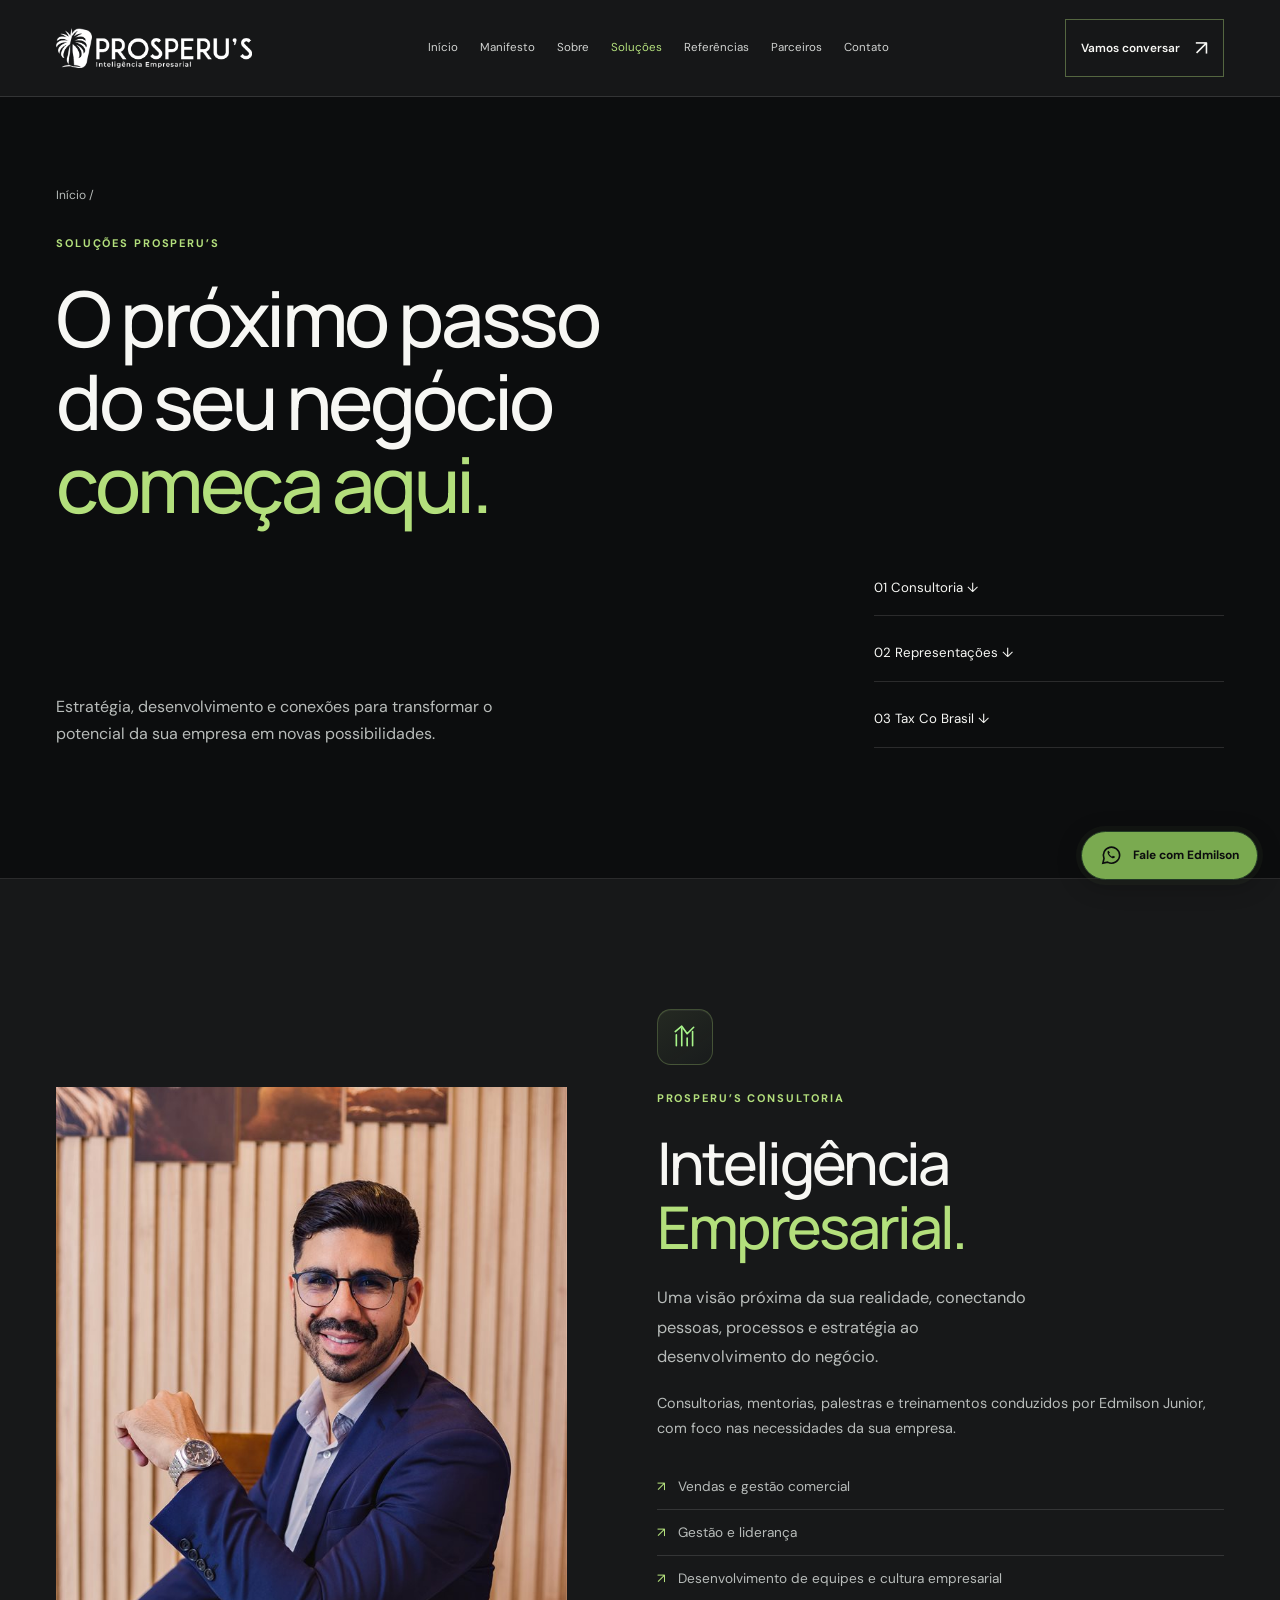
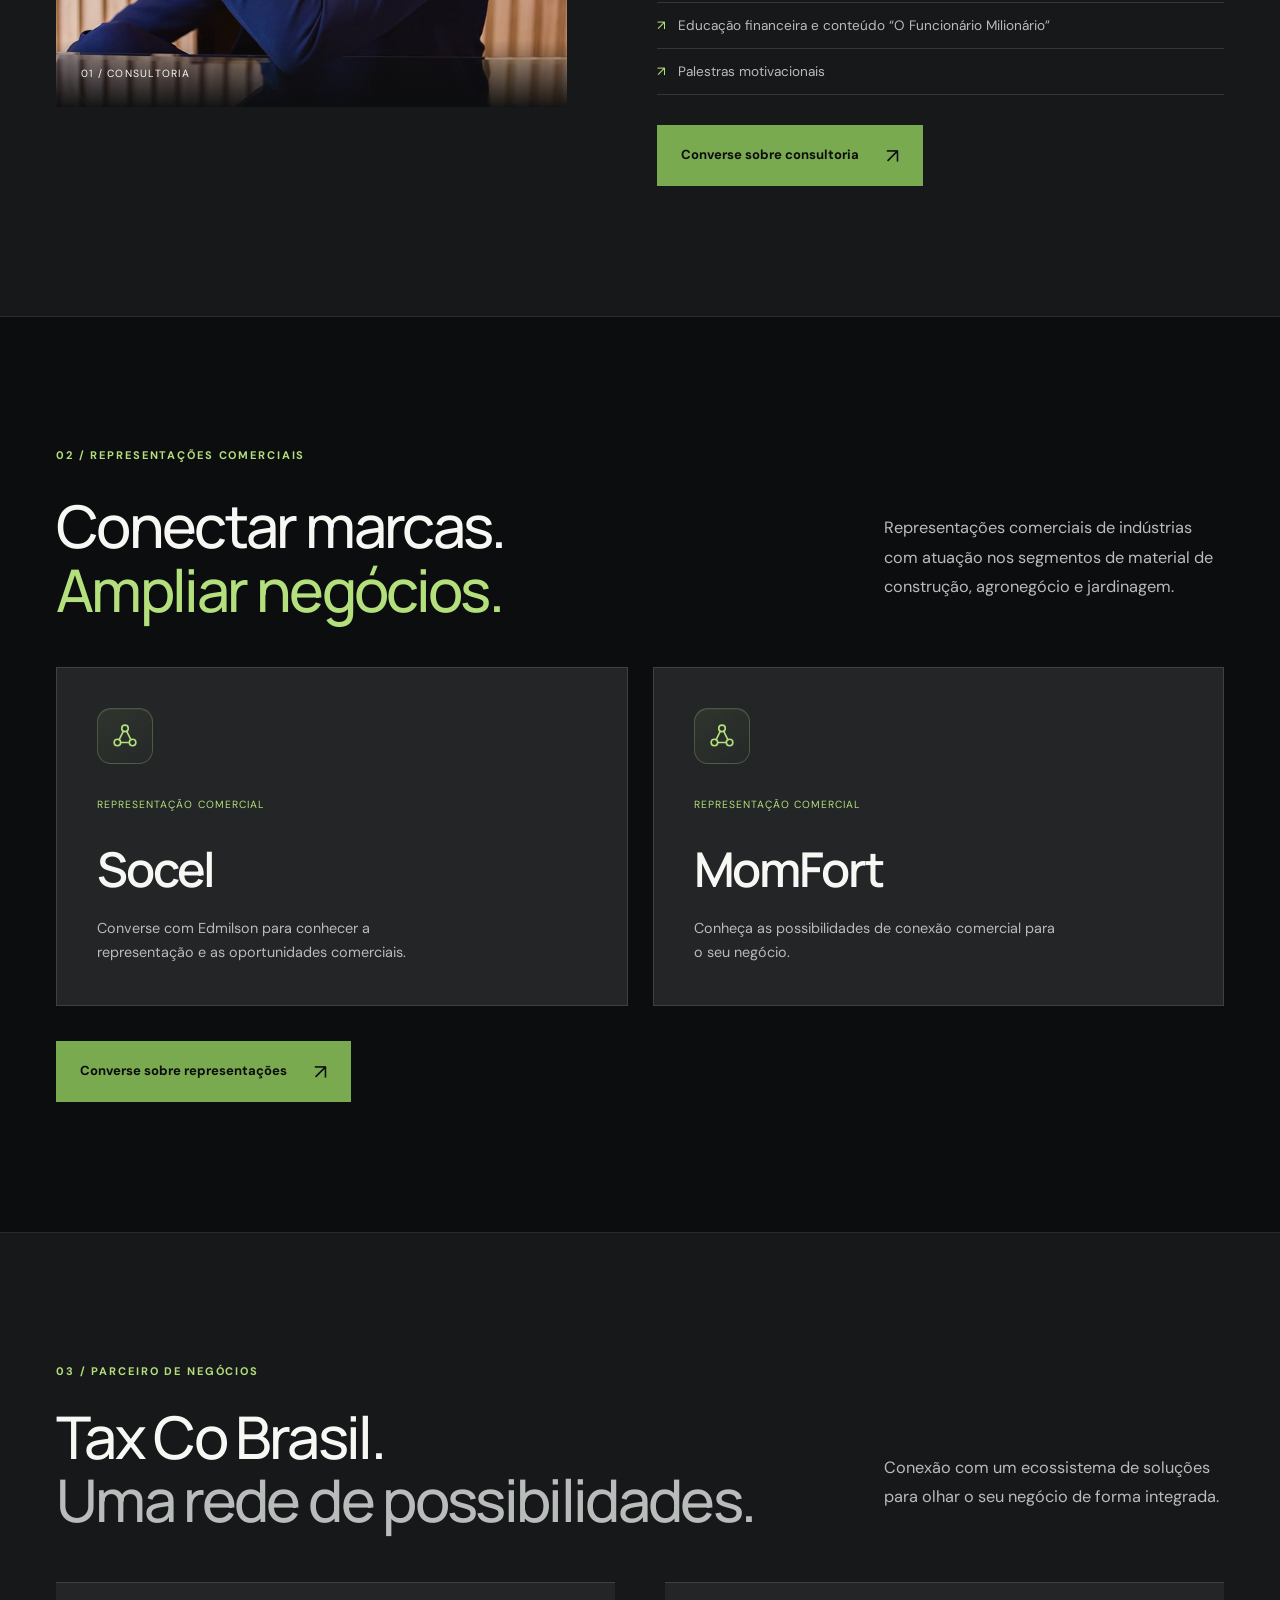
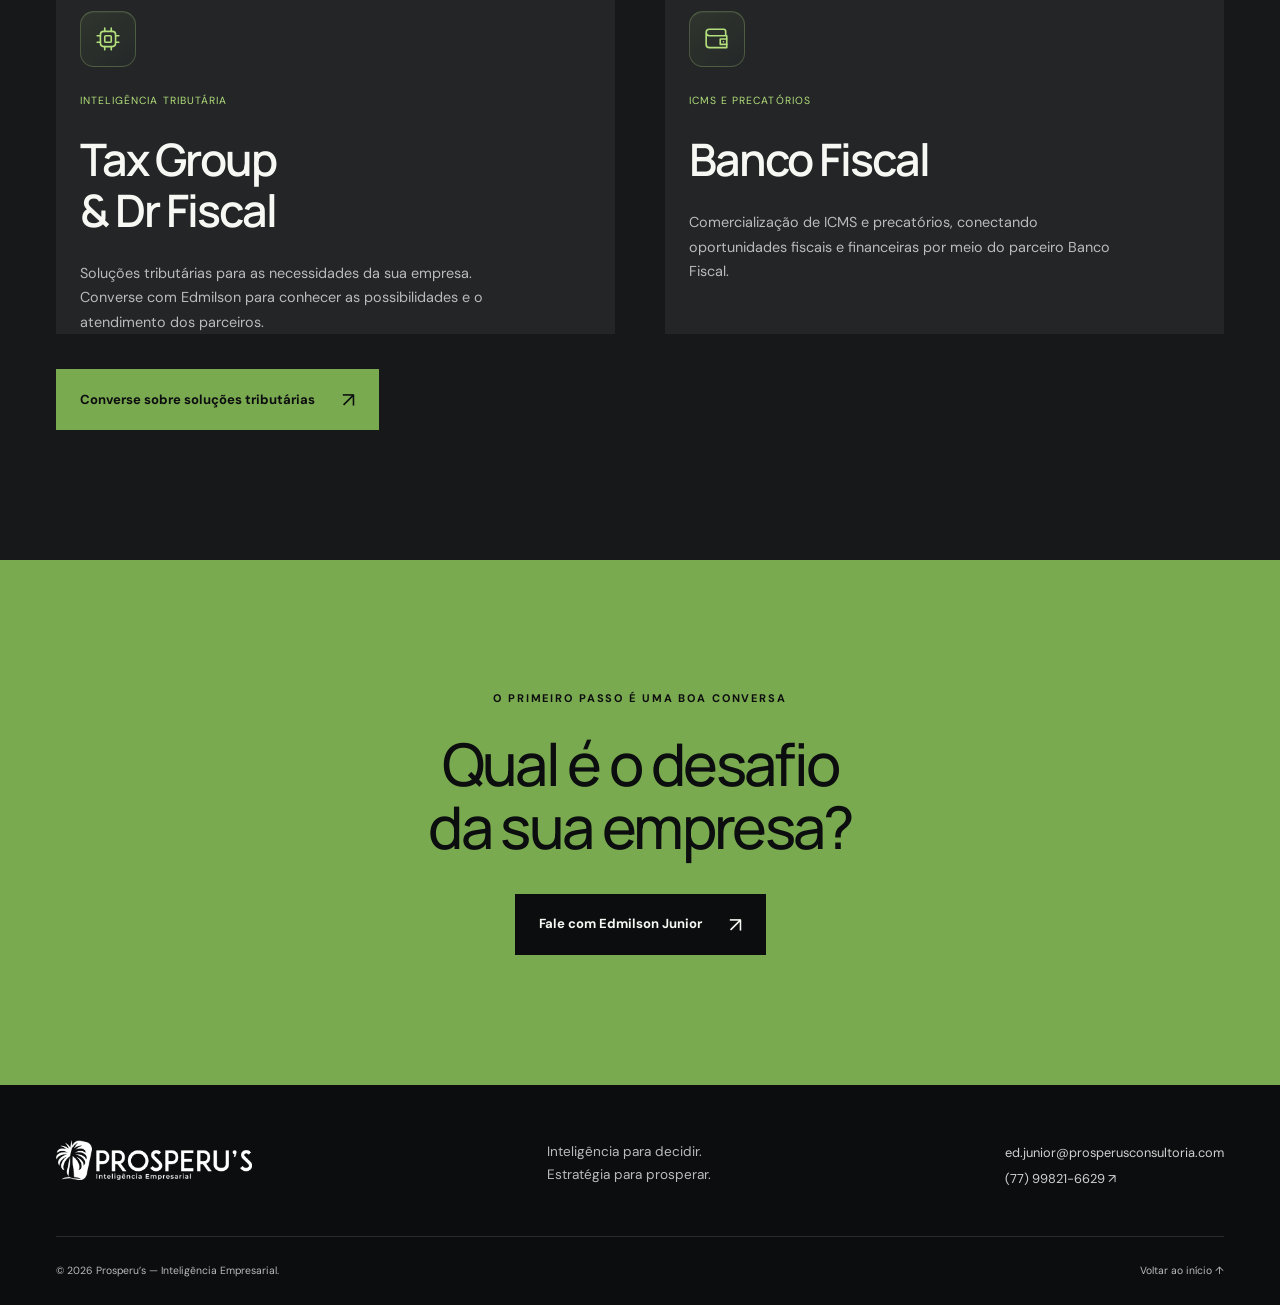
==== commit c4cc5e08: "1.0.3 Ajuste solucoes" ====
--- a/solucoes.html
+++ b/solucoes.html
@@ -1,14 +1,14 @@
 <!DOCTYPE html>
 <html lang="pt-BR"><head><meta charset="UTF-8"><meta name="viewport" content="width=device-width, initial-scale=1">
-<title>Soluções | Prosperu’s — Inteligência Empresarial</title><meta name="description" content="Conheça as soluções da Prosperu’s em consultoria empresarial, representações comerciais e inteligência tributária com o ecossistema Tax Co Brasil."><meta name="theme-color" content="#101c17">
+<title>Soluções | Prosperu’s — Inteligência Empresarial</title><meta name="description" content="Conheça as soluções da Prosperu’s em consultoria empresarial, representações comerciais e inteligência tributária com o ecossistema Tax Co Brasil."><meta name="theme-color" content="#171819">
 <link rel="icon" href="img/favicon.ico"><link rel="preconnect" href="https://fonts.googleapis.com"><link rel="preconnect" href="https://fonts.gstatic.com" crossorigin>
 <link href="https://fonts.googleapis.com/css2?family=DM+Sans:wght@400;500;600;700&family=Manrope:wght@400;500;600;700;800&display=swap" rel="stylesheet">
-<link rel="stylesheet" href="css/style.css"><script src="js/script.js" defer></script></head><body><div class="scroll-progress" aria-hidden="true"></div><a class="skip-link" href="#conteudo">Pular para o conteúdo</a>
+<link rel="stylesheet" href="css/style.css"><link rel="stylesheet" href="css/home.css"><link rel="stylesheet" href="css/solucoes.css"><script src="js/script.js" defer></script></head><body class="home solutions-page"><div class="scroll-progress" aria-hidden="true"></div><a class="skip-link" href="#conteudo">Pular para o conteúdo</a>
 <header class="site-header"><div class="container nav-wrap">
 <a class="brand" href="index.html" aria-label="Prosperu’s — início"><img src="img/prosperus-logo-white.png" alt="Prosperu’s — Inteligência Empresarial" width="220" height="45"></a>
 <button class="menu-toggle" aria-expanded="false" aria-controls="main-menu" hidden>Menu <span aria-hidden="true">☰</span></button>
 <nav id="main-menu" aria-label="Navegação principal">
-<a href="index.html">Início</a><a href="index.html#sobre">Sobre</a><a href="solucoes.html" aria-current="page">Soluções</a><a href="index.html#referencias">Referências</a><a href="index.html#parceiros">Parceiros</a><a href="index.html#contato">Contato</a>
+<a href="index.html">Início</a><a href="index.html#manifesto">Manifesto</a><a href="index.html#sobre">Sobre</a><a href="solucoes.html" aria-current="page">Soluções</a><a href="index.html#referencias">Referências</a><a href="index.html#parceiros">Parceiros</a><a href="index.html#contato">Contato</a>
 </nav><a class="nav-cta" href="https://wa.me/5577998216629?text=Ol%C3%A1%2C%20Edmilson!%20Gostaria%20de%20conversar%20sobre%20as%20solu%C3%A7%C3%B5es%20da%20Prosperu%E2%80%99s." target="_blank" rel="noopener noreferrer">Vamos conversar <span aria-hidden="true">↗</span></a>
 </div></header>
 <main id="conteudo" tabindex="-1"><section class="solutions-hero section"><div class="tech-grid" aria-hidden="true"></div><div class="container"><a class="breadcrumb" href="index.html">Início /</a><p class="eyebrow">SOLUÇÕES PROSPERU’S</p><h1>O próximo passo<br>do seu negócio<br><em>começa aqui.</em></h1><div class="solutions-intro"><p>Estratégia, desenvolvimento e conexões para transformar o potencial da sua empresa em novas possibilidades.</p><nav aria-label="Frentes de soluções"><a href="#consultoria">01 Consultoria ↓</a><a href="#representacoes">02 Representações ↓</a><a href="#tax-co">03 Tax Co Brasil ↓</a></nav></div></div></section>
--- a/css/home.css
+++ b/css/home.css
@@ -0,0 +1,255 @@
+/* Home: narrativa institucional, grandes títulos e blocos de largura inteira. */
+.home {
+  --bg:#171819;
+  --bg-deep:#0c0d0e;
+  --surface:#232526;
+  --light:#f4f4f1;
+  --text:#f7f7f4;
+  --muted:#b8bcba;
+  --ink:#242727;
+  --brand:#7aaa50;
+  --green:#b3df7c;
+  --green-ink:#45662e;
+}
+.home .container { width:min(1360px,calc(100% - 112px)); }
+.home .section { padding-block:130px; }
+.home .site-header { background:#171819f5; }
+.home .nav-wrap { min-height:96px; }
+.home .site-header nav { gap:22px; }
+.home .site-header nav a { font-size:.72rem; }
+.home .nav-cta { border-radius:0; }
+.home h2 { font-size:clamp(2.6rem,4.6vw,4.7rem); line-height:1.08; }
+.home .hero { position:relative; isolation:isolate; min-height: min(960px,100svh); padding-top:96px; display:flex; flex-direction:column; justify-content:center; background:var(--bg-deep); }
+.home .hero-grid { display:block; position:relative; z-index:1; padding-block:110px 100px; }
+.home .hero-copy { padding:0; }
+.home .hero .eyebrow { font-size:.67rem; letter-spacing:.2em; margin-bottom:48px; }
+.home .hero h1 { max-width:1120px; font-size:clamp(3.7rem,7.3vw,7.5rem); font-weight:500; line-height:1.06; letter-spacing:-.065em; }
+.home .hero h1 em { display:inline-block; }
+.hero-intro { margin-top:55px; display:flex; gap:64px; align-items:end; }
+.home .hero-description { margin:0; font-size:1.05rem; line-height:1.7; }
+.hero-intro .text-link { padding-bottom:7px; border-bottom:1px solid #b3df7c70; color:var(--green); }
+.home .hero-bottom { position:relative; z-index:1; margin-top:auto; padding-block:27px; }
+.home .hero-bottom a { display:flex; align-items:center; gap:32px; }
+.home .hero-bottom a span { font-size:1.5rem; color:var(--green); }
+.hero-sculpture { position:absolute; z-index:-1; right:-20px; top:50%; width:800px; height:800px; transform:translateY(-50%); color:var(--green); opacity:.5; pointer-events:none; }
+.hero-sculpture svg { display:block; width:100%; height:100%; }
+.home .manifesto { color:var(--ink); background:var(--light); }
+.manifesto-grid { display:grid; grid-template-columns:1fr 1fr; gap:100px; align-items:start; }
+.manifesto .eyebrow { color:var(--green-ink); }
+.home .manifesto h2 { font-size:clamp(5rem,10.8vw,10.5rem); line-height:.83; font-weight:800; letter-spacing:-.08em; }
+.manifesto h2 span { color:var(--brand); }
+.manifesto-copy { padding-top:40px; }
+.manifesto-copy h3 { font-size:clamp(1.65rem,2.3vw,2.3rem); line-height:1.25; margin-bottom:30px; }
+.manifesto-copy p { max-width:560px; margin-bottom:22px; color:#575d59; font-size:1rem; line-height:1.85; }
+.manifesto-copy .text-link { margin-top:14px; border-bottom:1px solid #858b80; padding-bottom:10px; }
+.manifesto-copy .text-link:hover { color:var(--green-ink); }
+.home .about .section-heading { margin-bottom:65px; }
+.home .about-grid { grid-template-columns:.8fr 1fr; gap:100px; }
+.home .about-photo { height:600px; border-radius:0; }
+.home .about-copy h3 { font-size:3rem; }
+.home .about-copy>p:not(.eyebrow):not(.role) { font-size:1rem; }
+.home .values-grid { gap:50px; margin-top:85px; }
+.home .values-grid article { padding-top:25px; }
+.home .value-icon { display:none; }
+.home .values-grid h3 { font-size:1.8rem; }
+.home .stats { background:var(--green); color:var(--bg-deep); border:0; }
+.home .stats-grid { padding-block:52px; }
+.home .stats-grid>div { border-color:#17352430; }
+.home .stats strong { font-size:clamp(2rem,3.8vw,3.8rem); }
+.home .stats strong span,.home .stats p,.home .stat-icon { color:var(--bg-deep); }
+.home .stats p { font-size:.8rem; }
+.home .services { background:var(--bg-deep); }
+.home .services .heading-row { align-items:start; margin-bottom:70px; }
+.home .services .section-description { padding-top:42px; }
+.home .service-grid { display:flex; flex-direction:column; gap:0; border-top:1px solid var(--line); }
+.home .service-card { display:grid; grid-template-columns:70px 1.2fr 1fr; gap:20px 35px; align-items:start; min-height:0; padding:45px 0; background:transparent; border:0; border-bottom:1px solid var(--line); border-radius:0; box-shadow:none; }
+.home .service-card::before,.home .service-card::after { display:none; }
+.home .service-card>.icon-box { grid-column:1; grid-row:1 / 4; margin:0; border-radius:50%; width:60px; height:60px; }
+.home .service-card .card-number { grid-column:2; font-size:.65rem; }
+.home .service-card h3 { grid-column:2; grid-row:2 / 4; font-size:clamp(1.8rem,2.7vw,2.8rem); margin:0; }
+.home .service-card p { grid-column:3; grid-row:1 / 3; font-size:.95rem; margin:0; max-width:360px; }
+.home .service-card .card-link { grid-column:3; grid-row:3; margin:0; padding-top:12px; border-top:0; max-width:360px; }
+.home .service-card:hover,.home .service-card:focus-visible { transform:none; background:#b3df7c08; box-shadow:none; }
+.home .challenges { background:var(--light); color:var(--ink); }
+.home .challenges .eyebrow,.home .challenges em,.home .challenge-icon,.home .challenge-list>div>span:last-child { color:var(--green-ink); }
+.home .challenges .section-description { color:#575d59; }
+.home .challenge-list>div { border-color:#24272730; }
+.home .challenges .text-link:hover { color:var(--green-ink); }
+.home .references { background:#e8e9e6; }
+.home .logo-grid { grid-template-columns:repeat(7,1fr); }
+.home .logo-tile { min-height:110px; padding:20px; }
+.home .name-tile { font-size:.95rem; }
+.home .testimonial-grid figure { border-radius:0; background:transparent; }
+.home .partners .section-heading { margin-bottom:65px; }
+.home .partner-grid>div { padding-block:35px; }
+.home .contact { border-top:1px solid var(--line); background:var(--bg-deep); }
+.home .contact h2 { font-size:clamp(3.5rem,6vw,6rem); }
+.home .contact-form { border-radius:0; background:var(--surface); }
+.home .button,.home .contact-form input,.home .contact-form textarea { border-radius:0; }
+.home .site-footer { background:var(--bg-deep); }
+@media(min-width:1800px) { .home .hero { min-height:960px; } }
+@media(max-width:1150px) {
+  .home .container { width:calc(100% - 64px); }
+  .home .site-header nav { gap:16px; }
+  .home .hero h1 { font-size:7.5vw; }
+  .manifesto-grid,.home .about-grid { gap:60px; }
+  .home .logo-grid { grid-template-columns:repeat(5,1fr); }
+  .home .service-card { grid-template-columns:55px 1.2fr 1fr; gap:20px; }
+  .home .service-card>.icon-box { width:46px; height:46px; }
+}
+@media(max-width:850px) {
+  .home .container { width:calc(100% - 48px); }
+  .home .section { padding-block:85px; }
+  .home .nav-wrap { min-height:82px; }
+  .home .site-header nav { gap:12px; }
+  .home .site-header nav a { font-size:.65rem; }
+  .home .hero { padding-top:82px; min-height:760px; }
+  .home .hero-grid { padding-block:110px 95px; }
+  .hero-sculpture { right:-80px; opacity:.3; }
+  .manifesto-grid { gap:40px; grid-template-columns:.85fr 1fr; }
+  .manifesto-copy { padding-top:0; }
+  .home .about-grid { gap:40px; }
+  .home .about-photo { height:520px; }
+  .home .about-copy h3 { font-size:2.3rem; }
+  .home .stats-grid { padding-block:35px; }
+  .home .stats p { font-size:.68rem; }
+  .home .logo-grid { grid-template-columns:repeat(4,1fr); }
+}
+@media(max-width:640px) {
+  .home .container { width:calc(100% - 40px); }
+  .home .section { padding-block:70px; }
+  .home .nav-wrap { min-height:76px; }
+  .home .site-header nav a { font-size:.9rem; }
+  .home .hero { padding-top:76px; min-height:710px; min-height:100svh; }
+  .home .hero-grid { padding-block:85px 70px; }
+  .home .hero .eyebrow { font-size:.53rem; letter-spacing:.12em; margin-bottom:35px; }
+  .home .hero h1 { font-size:clamp(2.9rem,10.5vw,4.3rem); line-height:1.09; }
+  .hero-intro { flex-direction:column; align-items:start; gap:26px; margin-top:32px; }
+  .home .hero-description { font-size:.95rem; }
+  .home .hero-bottom { padding-block:20px; gap:15px; align-items:start; }
+  .home .hero-bottom>span { max-width:150px; font-size:.5rem; }
+  .home .hero-bottom a { max-width:145px; gap:14px; font-size:.65rem; }
+  .hero-sculpture { width:500px; height:500px; right:-40px; opacity:.22; }
+  .manifesto-grid { grid-template-columns:1fr; gap:40px; }
+  .home .manifesto h2 { font-size:clamp(5.5rem,24vw,8rem); }
+  .manifesto-copy p { font-size:.95rem; }
+  .home .about-grid { grid-template-columns:1fr; gap:35px; }
+  .home .about-photo { height:480px; }
+  .home .about .section-heading { margin-bottom:35px; }
+  .home .values-grid { grid-template-columns:1fr; gap:28px; margin-top:45px; }
+  .home .stats-grid { grid-template-columns:repeat(2,minmax(0,1fr)); gap:25px 0; }
+  .home .stats-grid>div { padding-inline:15px; }
+  .home .stats-grid>div:nth-child(odd) { padding-left:0; border-left:0; }
+  .home .stats strong { font-size:2.6rem; }
+  .home .stats p { font-size:.75rem; }
+  .home .services .heading-row { display:block; margin-bottom:40px; }
+  .home .services .section-description { padding-top:25px; max-width:none; }
+  .home .service-card { grid-template-columns:45px minmax(0,1fr); padding:30px 0; gap:16px; }
+  .home .service-card>.icon-box { grid-row:1 / 3; width:38px; height:38px; }
+  .home .service-card h3 { grid-column:2; grid-row:2; font-size:1.8rem; }
+  .home .service-card p { grid-column:2; grid-row:3; font-size:.88rem; }
+  .home .service-card .card-link { grid-column:2; grid-row:4; }
+  .home .logo-grid { grid-template-columns:repeat(3,minmax(0,1fr)); }
+  .home .logo-tile { min-height:90px; padding:12px; }
+  .home .name-tile { font-size:.75rem; }
+  .home .contact h2 { font-size:clamp(3.1rem,12vw,4.5rem); }
+  .home .contact-form { padding:25px 20px; }
+}
+/* Neutros para as superfícies; verde Prosperu’s para a identidade. */
+.home .hero h1 em {
+  background:none;
+  color:var(--green);
+  -webkit-text-fill-color:currentColor;
+}
+.home .hero-description,.home .site-header nav a { color:#d0d2d0; }
+.home .site-header nav a:hover,.home .site-header nav a[aria-current] { color:var(--green); }
+.home .hero-bottom,.home .footer-bottom { color:var(--muted); }
+.home .stats { background:var(--brand); }
+.home .stats strong,.home .stats strong span,.home .stats p,.home .stat-icon { color:var(--bg-deep); }
+.home .contact-form input,.home .contact-form textarea { background:var(--bg); }
+.home .contact-form input::placeholder,.home .contact-form textarea::placeholder { color:var(--muted); }
+.home .about-photo>span { background:linear-gradient(0deg,#0c0d0ee8,transparent); }
+.home .section-heading>p:last-child:not(.eyebrow),.home .testimonial-grid figcaption span { color:#575d59; }
+.home .logo-grid,.home .testimonial-grid figure,.home .testimonial-grid figcaption { border-color:#cccfca; }
+.home .logo-grid { background:#cccfca; }
+.home .logo-tile:hover { background:#f4f4f1; }
+.home .footer-top>div { color:#d0d2d0; }
+.home .nav-cta:hover { background:var(--surface); }
+.home .button-primary,.home .floating-contact { background:var(--brand); color:var(--bg-deep); }
+.home .button-primary:hover,.home .floating-contact:hover { background:var(--green); }
+/* Marcas com respiro e depoimentos com leitura de avaliações pessoais. */
+.home .references { background:var(--light); }
+.home .logo-grid {
+  display:flex;
+  flex-wrap:wrap;
+  justify-content:center;
+  gap:14px;
+  background:transparent;
+  border:0;
+}
+.home .logo-tile {
+  flex:0 0 calc((100% - 70px) / 6);
+  min-width:0;
+  min-height:132px;
+  padding:24px;
+  border:1px solid #24272710;
+  border-radius:12px;
+  background:#fff;
+  box-shadow:0 3px 12px #0c0d0e03;
+  transition:border-color .2s,box-shadow .2s;
+}
+.home .logo-tile img { width:100%; height:74px; max-height:none; object-fit:contain; }
+.home .logo-tile:hover { background:#fff; border-color:#7aaa5070; box-shadow:0 6px 20px #0c0d0e08; }
+.home .name-tile { font-size:1rem; color:var(--ink); line-height:1.4; }
+.home .testimonials { margin-top:95px; padding-top:70px; border-top:1px solid #24272720; }
+.home .reviews-heading { display:flex; justify-content:space-between; align-items:end; gap:40px; margin-bottom:38px; }
+.home .reviews-heading h3 { font-size:clamp(2rem,3.3vw,3.3rem); line-height:1.15; }
+.home .reviews-heading>p { max-width:320px; margin:0; font-size:.95rem; line-height:1.8; color:#575d59; }
+.home .testimonial-grid { grid-template-columns:repeat(2,minmax(0,1fr)); gap:22px; align-items:stretch; }
+.home .testimonial-grid .review-card {
+  position:relative;
+  min-width:0;
+  padding:32px;
+  background:#fff;
+  border:1px solid #24272714;
+  border-radius:18px;
+  box-shadow:0 5px 20px #0c0d0e04;
+  transition:border-color .2s,box-shadow .2s;
+}
+.home .review-card:hover { border-color:#7aaa5080; box-shadow:0 10px 30px #0c0d0e09; }
+.home .testimonial-grid .review-author { display:flex; align-items:center; gap:14px; margin:0 0 24px; padding:0; border:0; }
+.review-avatar { display:grid; place-items:center; width:48px; height:48px; flex-shrink:0; border-radius:50%; background:var(--bg); color:var(--green); font-family:'Manrope',sans-serif; font-size:.9rem; font-weight:700; letter-spacing:.02em; }
+.home .review-card:nth-child(even) .review-avatar { background:#e9efdf; color:var(--green-ink); }
+.review-person { min-width:0; flex:1; }
+.home .review-person strong { color:var(--ink); font-size:1rem; line-height:1.4; }
+.home .testimonial-grid .review-person>span { font-size:.74rem; color:#575d59; line-height:1.5; margin-top:4px; overflow-wrap:anywhere; }
+.review-quote { width:30px; height:30px; align-self:start; flex-shrink:0; color:var(--brand); opacity:.65; }
+.review-topic { align-self:start; margin-bottom:18px; padding:5px 10px; border-radius:6px; background:#f0f4e9; color:var(--green-ink); font-size:.66rem; font-weight:600; line-height:1.5; }
+.home .testimonial-grid blockquote { margin:0 0 28px; font-size:.94rem; line-height:1.85; color:#414743; }
+.review-company { display:flex; align-items:center; gap:16px; margin-top:auto; padding-top:20px; border-top:1px solid #24272712; }
+.review-company img { width:82px; height:38px; object-fit:contain; flex-shrink:0; }
+.review-company>span { padding-left:16px; border-left:1px solid #2427271a; color:#575d59; font-size:.72rem; line-height:1.5; }
+@media(max-width:1150px) {
+  .home .logo-tile { flex-basis:calc((100% - 42px) / 4); }
+  .home .testimonial-grid .review-card { padding:26px; }
+}
+@media(max-width:850px) {
+  .home .logo-tile { flex-basis:calc((100% - 28px) / 3); min-height:120px; }
+  .home .reviews-heading { align-items:start; flex-direction:column; gap:20px; }
+  .home .reviews-heading>p { max-width:480px; }
+  .home .testimonial-grid { gap:18px; }
+  .home .testimonial-grid .review-author { flex-wrap:wrap; gap:12px; }
+  .review-quote { display:none; }
+}
+@media(max-width:640px) {
+  .home .logo-grid { gap:10px; }
+  .home .logo-tile { flex-basis:calc((100% - 10px) / 2); min-height:112px; padding:18px; border-radius:10px; }
+  .home .logo-tile img { height:66px; }
+  .home .name-tile { font-size:.9rem; }
+  .home .testimonials { margin-top:55px; padding-top:45px; }
+  .home .testimonial-grid { grid-template-columns:1fr; gap:16px; }
+  .home .testimonial-grid .review-card { padding:24px; border-radius:14px; }
+  .home .testimonial-grid blockquote { font-size:.9rem; }
+  .home .reviews-heading { margin-bottom:28px; }
+  .review-avatar { width:44px; height:44px; }
+}
--- a/css/solucoes.css
+++ b/css/solucoes.css
@@ -0,0 +1,34 @@
+/* Soluções acompanha a identidade da página inicial. */
+.solutions-page .solutions-hero {
+  padding-top:180px;
+  background:var(--bg-deep);
+}
+.solutions-page .solutions-hero::after,.solutions-page .solutions-hero .tech-grid { display:none; }
+.solutions-page .solutions-hero h1 { font-size:clamp(3.2rem,6vw,6rem); line-height:1.08; }
+.solutions-page .solutions-hero h1 em { background:none; color:var(--green); -webkit-text-fill-color:currentColor; }
+.solutions-page .solutions-intro { gap:50px; }
+.solutions-page .solutions-intro nav { min-width:0; width:min(100%,350px); flex-shrink:0; }
+.solutions-page .solutions-intro nav a { display:flex; justify-content:space-between; padding-block:16px; }
+.solutions-page .solution-image { border-radius:0; }
+.solutions-page .solution-image>span { background:linear-gradient(0deg,#0c0d0eee,transparent); }
+.solutions-page .topic-list li { color:var(--muted); }
+.solutions-page .representation-detail { background:var(--bg-deep); }
+.solutions-page .representation-cards article { background:var(--surface); border-radius:0; }
+.solutions-page .tax-grid article { background:var(--surface); border-radius:0; }
+.solutions-page .tax-grid h3 { font-size:clamp(2rem,3.5vw,3rem); }
+.solutions-page .final-cta { background:var(--brand); color:var(--bg-deep); }
+.solutions-page .final-cta .eyebrow { color:var(--bg-deep); }
+.solutions-page .final-cta .button { background:var(--bg-deep); color:var(--text); }
+.solutions-page .final-cta .button:hover { background:var(--surface); }
+@media(max-width:850px) {
+  .solutions-page .solutions-hero { padding-top:150px; }
+  .solutions-page .solutions-intro { flex-direction:column; align-items:start; gap:30px; }
+  .solutions-page .solutions-intro nav { width:100%; }
+}
+@media(max-width:640px) {
+  .solutions-page .solutions-hero { padding-top:125px; }
+  .solutions-page .solutions-hero h1 { font-size:clamp(2.6rem,10vw,4rem); }
+  .solutions-page .solutions-intro nav { margin-top:0; }
+  .solutions-page .tax-grid article { padding:25px 20px; }
+  .solutions-page:not(.js-ready) .solutions-hero { padding-top:45px; }
+}
